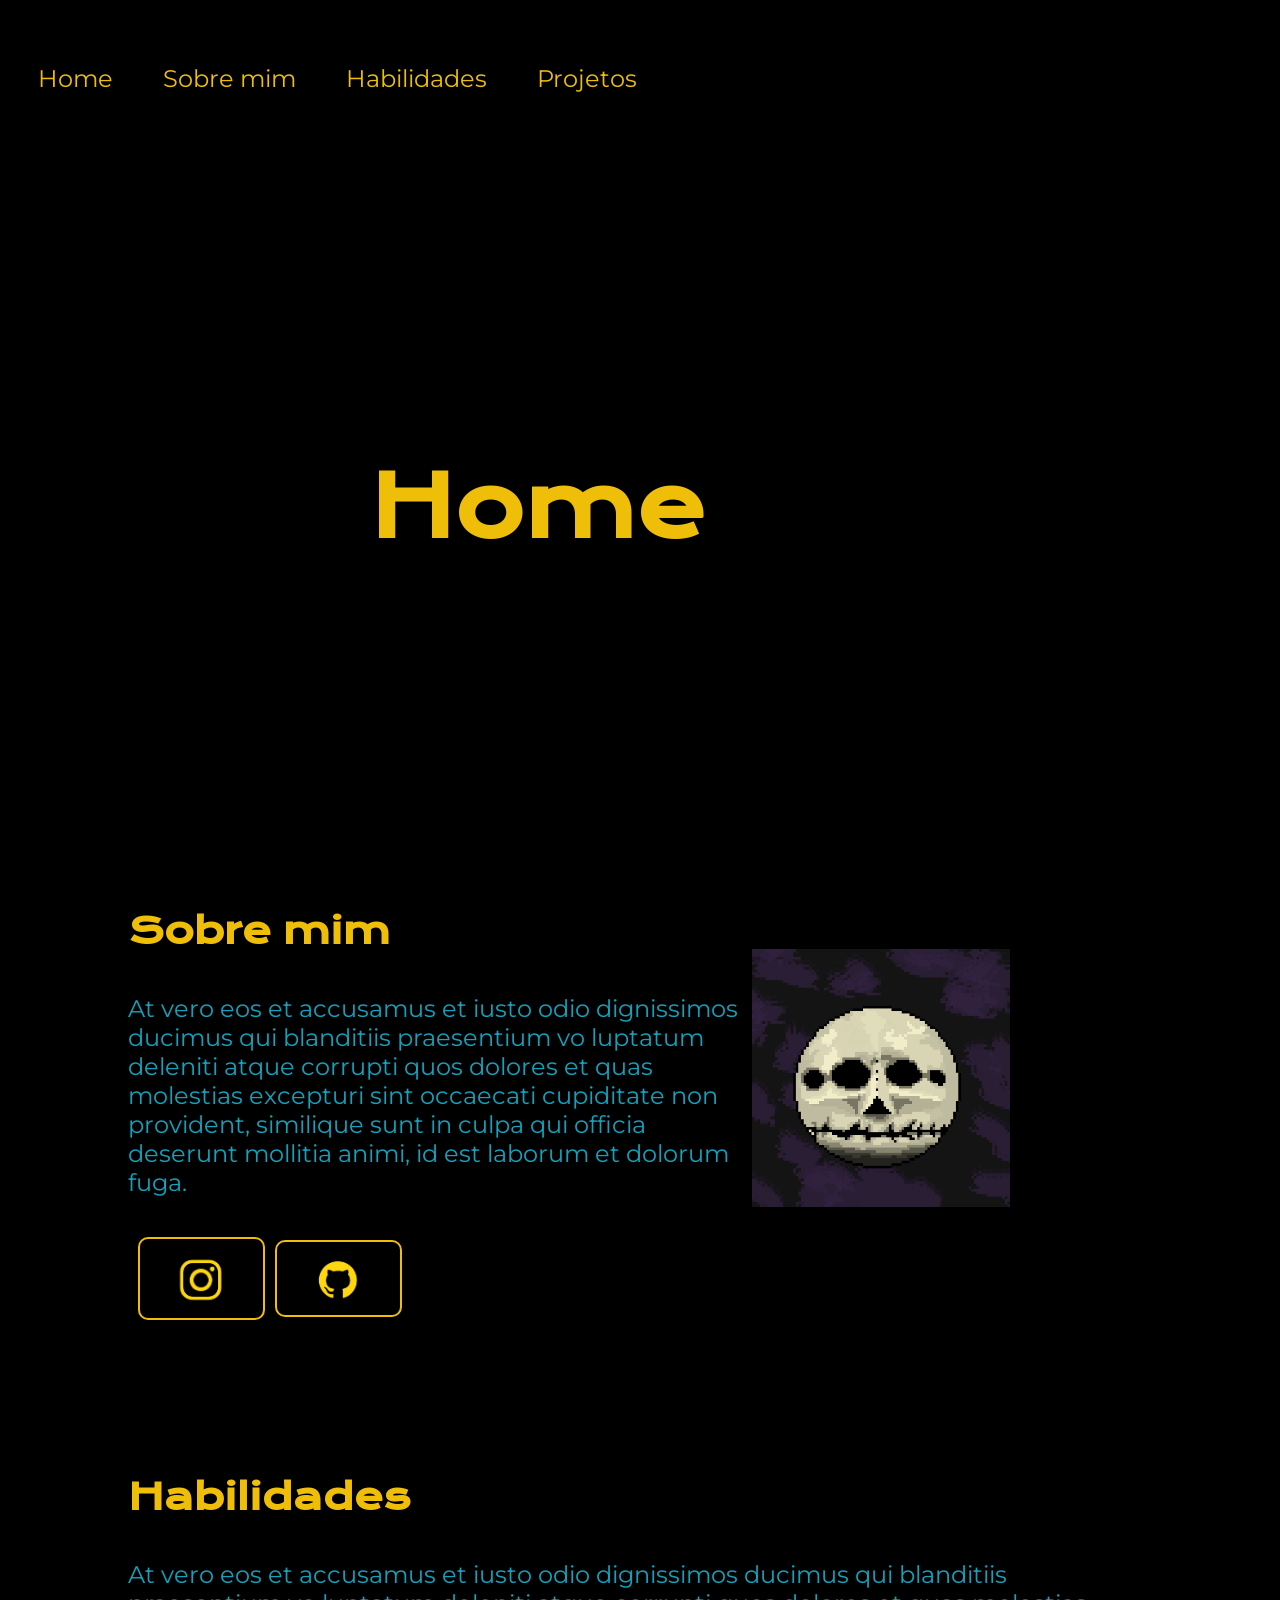
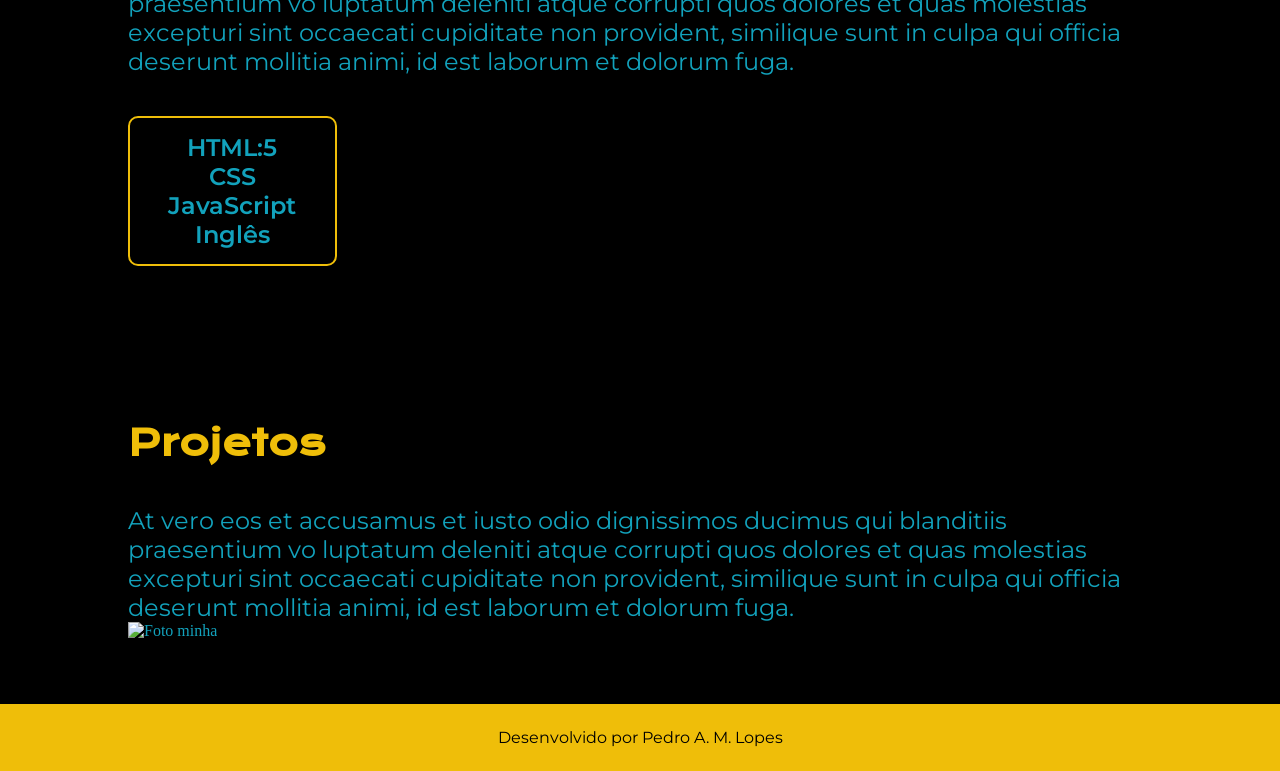
==== Portifolio-HTML-e-CSS/index.html @ 59775d72 "P 1.9" ====
<!DOCTYPE html>
<html lang="pt-br">
<head>
    <meta charset="UTF-8"> 
    <meta http-equiv="X-UA-Compatible" content="IE=edge">
    <meta name="viewport" content="width=device-width, initial-scale=1.0">
    <title>Portifolio</title>
    <link rel="stylesheet" href="./styles/style.css">
</head>
<body>
    <header class="cabecalho">
        <nav class="cabecalho_menu">

            <a class="cabecalho_menu_links" href="#home">Home</a>
            <a class="cabecalho_menu_links" href="#about-me">Sobre mim</a>
            <a class="cabecalho_menu_links" href="#habilidades">Habilidades</a>
            <a class="cabecalho_menu_links" href="#projetos">Projetos</a>
        
        </nav>
    </header>


    <main class="apresentacao">

        <div class="secao1">
            <div class="apresentacao-secao1">
                <section id="home" class="apresentacao_conteudo1">
                    <h1 class="apresentacao_conteudo_titulo-P">Home</h1>
                        
                    <!-- <p class="apresentacao_conteudo_texto">At vero eos</p> -->

                    
                </section>

            </div>
            
        </div>


        <div class="secao2">
             <div class="apresentacao-secao2">
                <section id="about-me" class="apresentacao_conteudo2">
                    <h1 class="apresentacao_conteudo_titulo">Sobre mim</h1>

                    <p class="apresentacao_conteudo_texto">At vero eos et accusamus 
                    et iusto odio dignissimos ducimus qui blanditiis praesentium vo
                    luptatum deleniti atque corrupti quos dolores et quas molestias 
                    excepturi sint occaecati cupiditate non provident, similique 
                    sunt in culpa qui officia deserunt mollitia animi, id est laborum 
                    et dolorum fuga.</p>

                    <div class="apresentacao_links">
                        <h2 class="apresentacao_links_subtitulo"></h2>

                        <a class="apresentacao_links_navegacao" href="https://instagram.com">
                            <img src="./assets/instagram.png">
                        </a>
                        
                        <a class="apresentacao_links_navegacao" href="https://github.com">
                            <img src="./assets/github.png">
                        </a>
                    </div>

                </section>
            </div>
            <div class="imagem1">
                 <img class="apresentacao_imagem2" src="./assets/sIMg.png" alt="Foto minha">
            </div>
        </div>
           

            <section id="habilidades" class="apresentacao_conteudo3">
                <h1 class="apresentacao_conteudo_titulo">Habilidades</h1>

                <p class="apresentacao_conteudo_texto">At vero eos et accusamus 
                et iusto odio dignissimos ducimus qui blanditiis praesentium vo
                luptatum deleniti atque corrupti quos dolores et quas molestias 
                excepturi sint occaecati cupiditate non provident, similique 
                sunt in culpa qui officia deserunt mollitia animi, id est laborum 
                et dolorum fuga.</p>

                <div class="habilidades-container">
                    <div class="habilidade-container-conteudo">
                        <p>HTML:5</p>
                    </div>
                    <div class="habilidade-container-conteudo">
                        <p>CSS</p>
                    </div>
                    <div class="habilidade-container-conteudo">
                        <p>JavaScript</p>
                    </div>
                    <div class="habilidade-container-conteudo">
                        <p>Inglês</p>
                    </div>
                </div>

            </section>


             <section id="projetos" class="apresentacao_conteudo4">
                <h1 class="apresentacao_conteudo_titulo">Projetos</h1>

                <p class="apresentacao_conteudo_texto">At vero eos et accusamus 
                et iusto odio dignissimos ducimus qui blanditiis praesentium vo
                luptatum deleniti atque corrupti quos dolores et quas molestias 
                excepturi sint occaecati cupiditate non provident, similique 
                sunt in culpa qui officia deserunt mollitia animi, id est laborum 
                et dolorum fuga.</p>

            </section>
            <img class="apresentacao_imagem" src="" alt="Foto minha">
            
            
    </main>

    <footer class="rodape">
        <p>Desenvolvido por Pedro A. M. Lopes</p>  
    </footer>
    
</body>
</html>
---- Portifolio-HTML-e-CSS/styles/style.css ----
@import url('https://fonts.googleapis.com/css2?family=Krona+One&family=Montserrat&display=swap');

:root {
    --cor-primaria: #000000;
    --cor-secundaria: #12A2BC;
    --cor-terciaria: #EFBE09;
    --cor-hover: #2c2c2c;

    --cor-destaque: #670000;

    --fonte-primaria:"Krona One", sans-serif;
    --fonte-secundaria: "Montserrat", sans-serif;
}

* {
    margin:  0;
    padding: 0;
}

body{
    box-sizing: border-box;
    background-color: var(--cor-primaria);
    color: var(--cor-secundaria);
}

span {
    color: var(--cor-destaque);
}

section{
    display: flex;
    gap: 20%;
}

.cabecalho {
    padding: 5% 0% 0% 3%;
}

.cabecalho_menu {
    display: flex;
    gap: 50px;
}

.cabecalho_menu_links {
    font-family: var(--fonte-secundaria);
    font-size: 1.5rem;
    font-weight: 600px;
    color: var(--cor-terciaria);
    text-decoration: none;
}

.cabecalho_menu_links:hover {
    text-decoration: dashed;
    color:var(--cor-terciaria)
}

.apresentacao {
    padding: 5% 10%;
    justify-content: space-between;
    gap: 90px;
}


/* Paragrafo 1 */

.apresentacao_conteudo1 {
    width: 80%;
    display: flex;
    align-items: center;
    flex-direction:column;
    gap: 40px;
    margin: 25% 0%;
}

.apresentacao-secao1 {
    display: flex;
    align-items: center;
}

.apresentacao_imagem2 {
    width: 90%;
    display: flex;
    align-items: flex-end;
}

/* Paragrafo 2 */

.secao2 {
    display: grid;
    grid-template-columns: 60% 40%;
    align-items: center;
}

.apresentacao_conteudo2 {
    width: 100%;
    display: flex;
    flex-direction:column;
    gap: 40px;
}

.imagem1 {
    width: 70%;
    margin: 5% 0% 0% 10px;
}

/* Paragrafo 3 */
.apresentacao_conteudo3 {
    width: 100%;
    display: flex;
    flex-direction:column;
    gap: 40px;
}

/* Paragrafo 4 */
.apresentacao_conteudo4 {
    width: 100%;
    display: flex;
    flex-direction:column;
    gap: 40px;
}

/* Titulo */

.apresentacao_conteudo_titulo-P {
    font-size: 5.25rem;
    font-family: var(--fonte-primaria);
    color: var(--cor-terciaria);
    padding: 5% 0% 0% 0%;
}

.apresentacao_conteudo_titulo {
    font-size: 2.25rem;
    font-family: var(--fonte-primaria);
    color: var(--cor-terciaria);
    padding: 15% 0% 0% 0%;
}

.tituloDestaque{
    color: var(--cor-terciaria);
}

/* Texto */
.apresentacao_conteudo_texto {
    font-size: 1.5rem;
    font-family: var(--fonte-secundaria)
}

.apresentacao_links {
    display: flex;
    flex-direction: row;
    align-items: center;
    gap: 10px;
}

.apresentacao_links_subtitulo {
  font-family: var(--fonte-primaria); 
  font-weight: 400px;
  font-size: 1.5rem;
}

.apresentacao_links_navegacao {
    display: flex;
    justify-content: center;
    gap: 16px;
    border: 2px solid var(--cor-terciaria);
    width: 20%;
    text-align: center;
    border-radius: 10px;
    font-size: 1.5rem;
    font-weight: 600;
    padding: 10px 0;
    text-decoration: none;
    color: var(--cor-secundaria);
    font-family: var(--fonte-secundaria);
}

.habilidades-container {
    justify-content:space-between;
    gap: 16px;
    border: 2px solid var(--cor-terciaria);
    width: 20%;
    text-align: center;
    border-radius: 10px;
    font-size: 1.5rem;
    font-weight: 600;
    padding: 15px 0;
    text-decoration: none;
    color: var(--cor-secundaria);
    font-family: var(--fonte-secundaria);
}

.habilidades-container-conteudo {
    gap: 20%;
}

img {
    width: 50%;
}

.apresentacao_links_link:hover {
    background-color: var(--cor-hover);
    border: 3px solid var(--cor-destaque);
    color: var(--cor-destaque);
}

.rodape {
    padding: 24px 1px;
    background-color: var(--cor-terciaria);
    color: var(--cor-primaria);
    text-align: center;
    font-family: var(--fonte-secundaria);
    font-weight: 400;
}

@media (max-width: 1035px) {
    
    .cabecalho {
        padding: 10%;
    }

    .cabecalho_menu {
        justify-content: center;
    }
    
    .apresentacao {
        flex-direction:column;
        padding: 5%;
    }

    .apresentacao_conteudo {
        width: auto;
    }
}
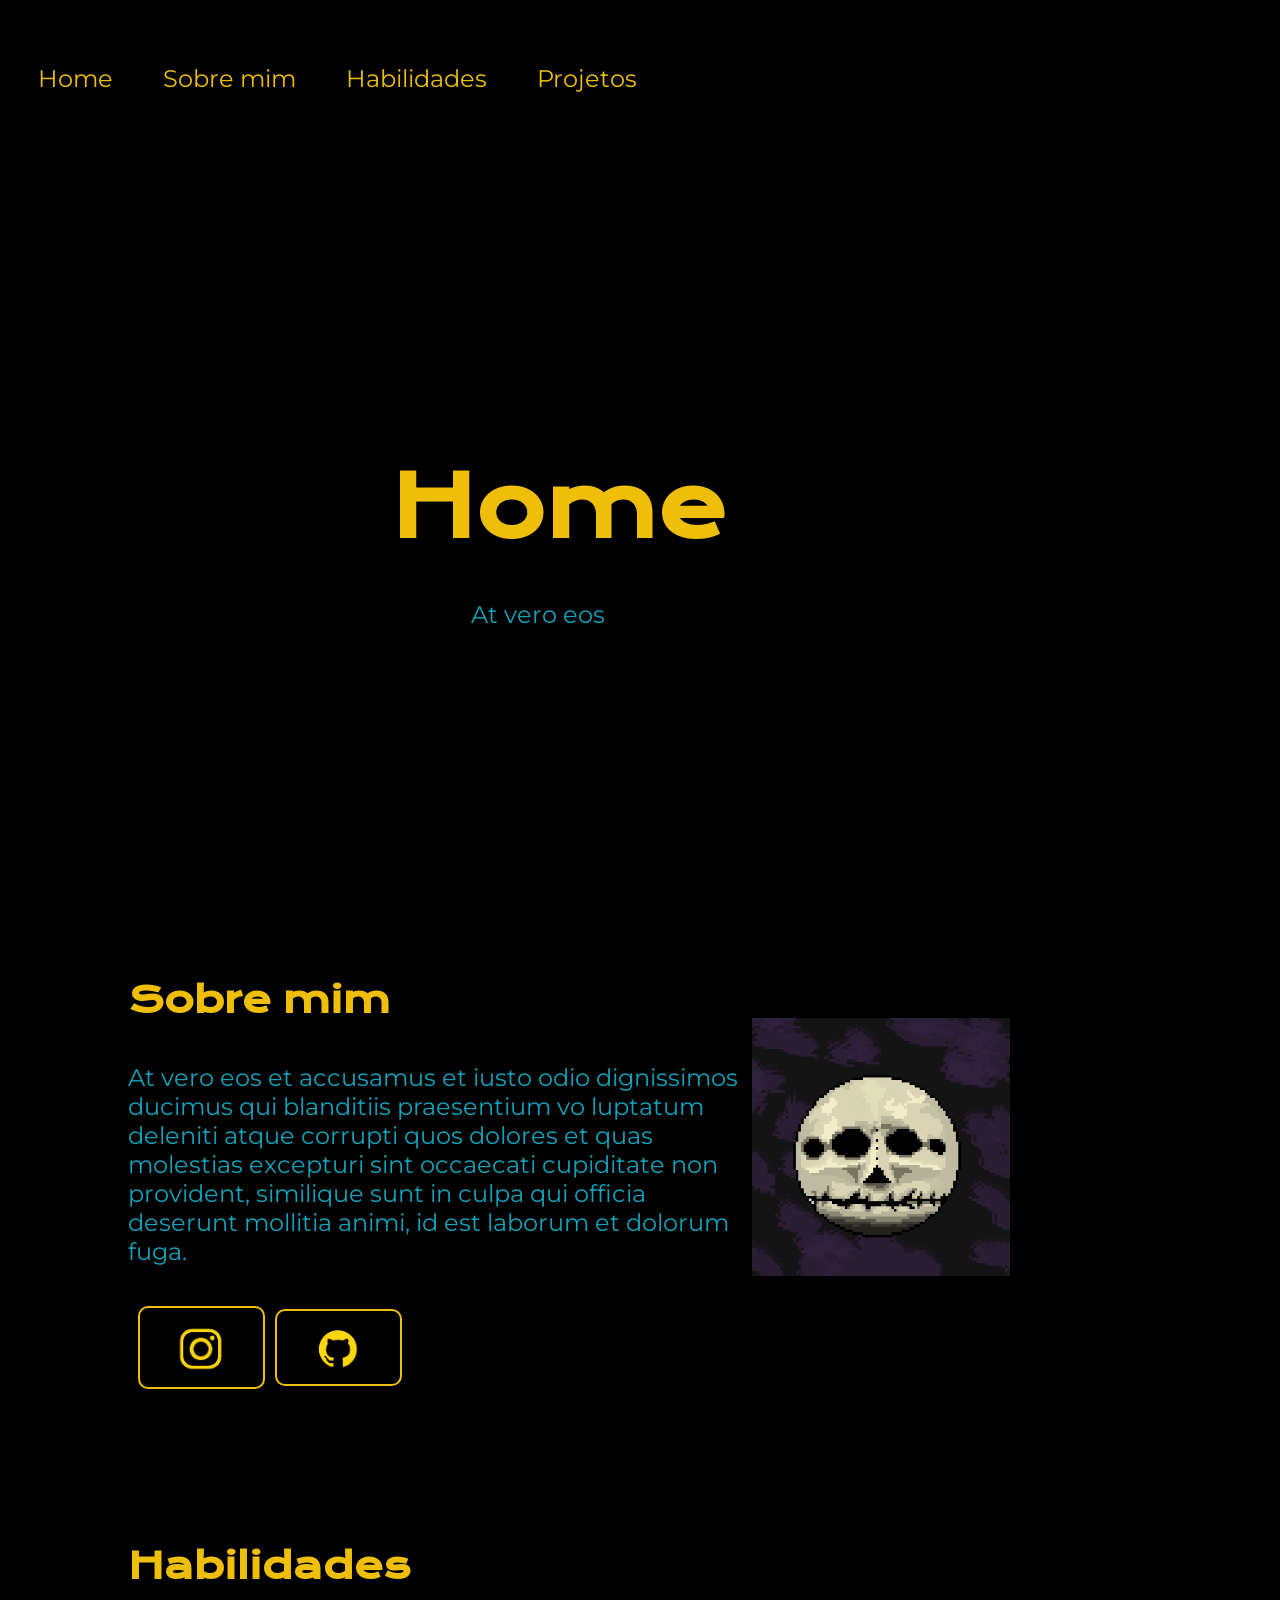
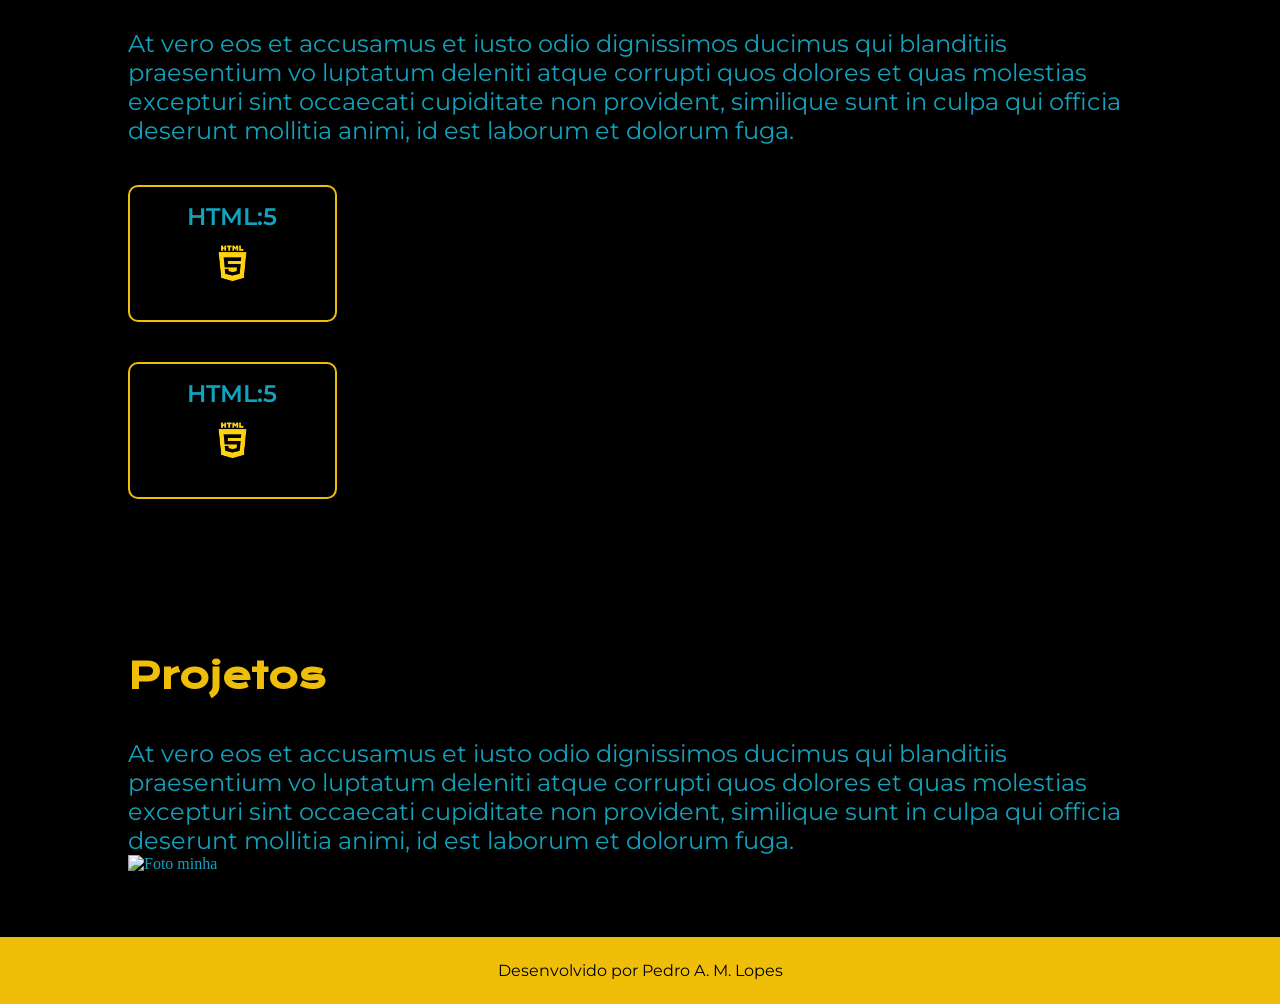
==== commit 0094e75c: "P 2.0" ====
--- a/Portifolio-HTML-e-CSS/index.html
+++ b/Portifolio-HTML-e-CSS/index.html
@@ -27,7 +27,7 @@
                 <section id="home" class="apresentacao_conteudo1">
                     <h1 class="apresentacao_conteudo_titulo-P">Home</h1>
                         
-                    <!-- <p class="apresentacao_conteudo_texto">At vero eos</p> -->
+                    <p class="apresentacao_conteudo_texto">At vero eos</p>
 
                     
                 </section>
@@ -80,18 +80,16 @@
                 et dolorum fuga.</p>
 
                 <div class="habilidades-container">
-                    <div class="habilidade-container-conteudo">
+                    <a class="habilidade-container-conteudo">
                         <p>HTML:5</p>
-                    </div>
-                    <div class="habilidade-container-conteudo">
-                        <p>CSS</p>
-                    </div>
-                    <div class="habilidade-container-conteudo">
-                        <p>JavaScript</p>
-                    </div>
-                    <div class="habilidade-container-conteudo">
-                        <p>Inglês</p>
-                    </div>
+                        <img src="./assets/ChatGPT Image 11_09_2026, 13_17_57.png" alt="">
+                    </a>
+                </div>
+                <div class="habilidades-container">
+                    <a class="habilidade-container-conteudo">
+                        <p>HTML:5</p>
+                        <img src="./assets/ChatGPT Image 11_09_2026, 13_17_57.png" alt="">
+                    </a>
                 </div>
 
             </section>
--- a/Portifolio-HTML-e-CSS/styles/style.css
+++ b/Portifolio-HTML-e-CSS/styles/style.css
@@ -126,7 +126,7 @@
     font-size: 5.25rem;
     font-family: var(--fonte-primaria);
     color: var(--cor-terciaria);
-    padding: 5% 0% 0% 0%;
+    padding: 5% 0% 0% 5%;
 }
 
 .apresentacao_conteudo_titulo {
@@ -192,6 +192,8 @@
 
 .habilidades-container-conteudo {
     gap: 20%;
+    display: flex;
+    flex-direction: row;
 }
 
 img {
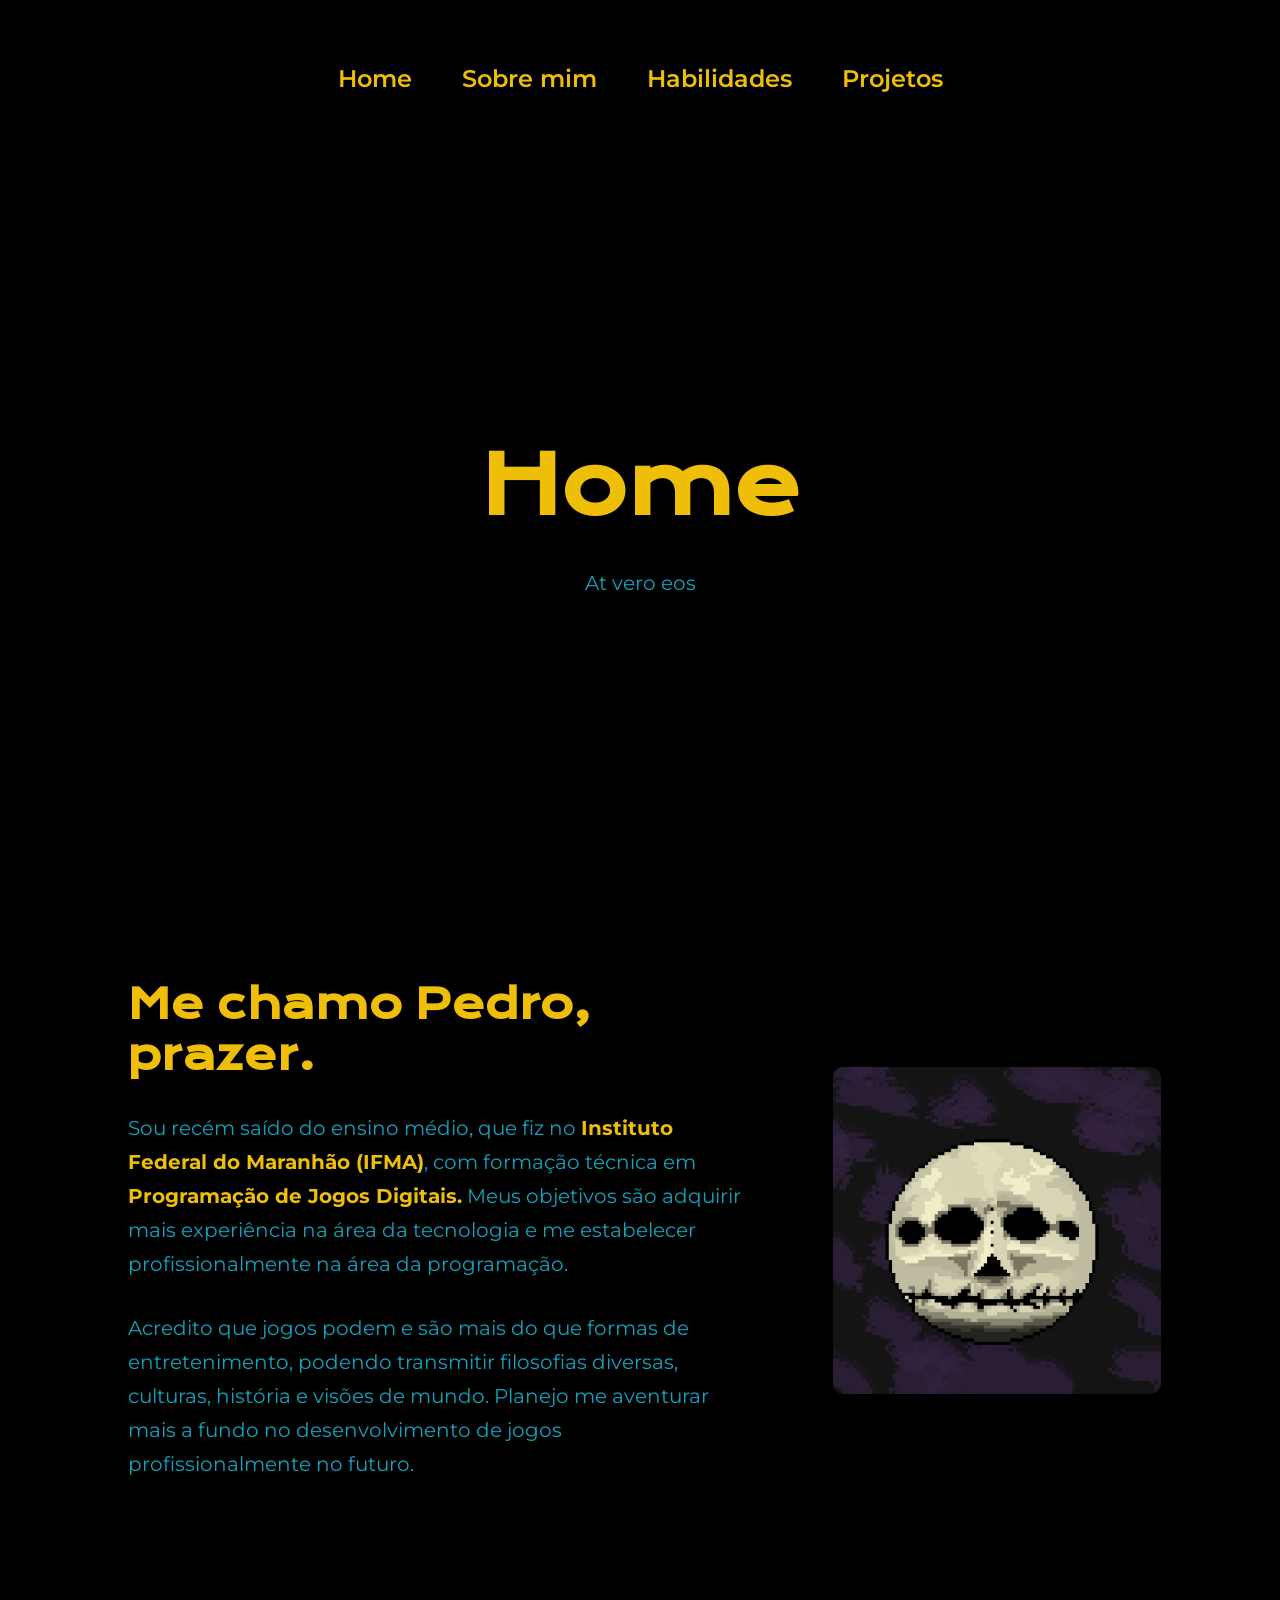
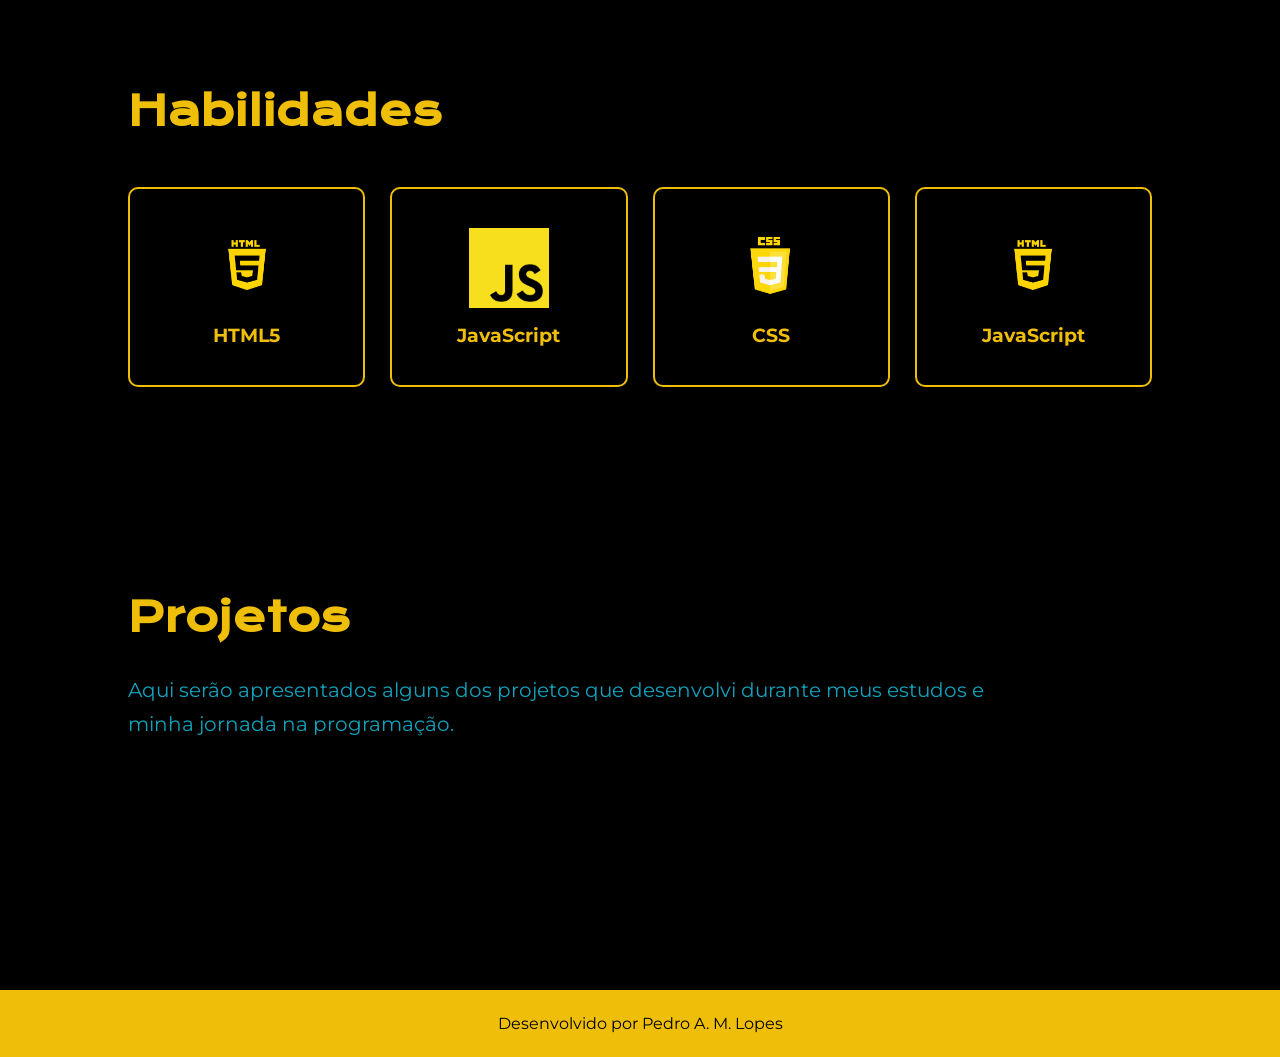
==== commit e6041dec: "P 2.1" ====
--- a/Portifolio-HTML-e-CSS/index.html
+++ b/Portifolio-HTML-e-CSS/index.html
@@ -1,119 +1,153 @@
+
 <!DOCTYPE html>
-<html lang="pt-br">
+<html lang="pt-BR">
 <head>
-    <meta charset="UTF-8"> 
-    <meta http-equiv="X-UA-Compatible" content="IE=edge">
+    <meta charset="UTF-8">
     <meta name="viewport" content="width=device-width, initial-scale=1.0">
-    <title>Portifolio</title>
+    <title>Portfólio</title>
     <link rel="stylesheet" href="./styles/style.css">
 </head>
+
 <body>
+
     <header class="cabecalho">
-        <nav class="cabecalho_menu">
+        <nav class="navegacao">
 
-            <a class="cabecalho_menu_links" href="#home">Home</a>
-            <a class="cabecalho_menu_links" href="#about-me">Sobre mim</a>
-            <a class="cabecalho_menu_links" href="#habilidades">Habilidades</a>
-            <a class="cabecalho_menu_links" href="#projetos">Projetos</a>
-        
+            <a class="navegacao__link" href="#home">
+                Home
+            </a>
+
+            <a class="navegacao__link" href="#sobre">
+                Sobre mim
+            </a>
+
+            <a class="navegacao__link" href="#habilidades">
+                Habilidades
+            </a>
+
+            <a class="navegacao__link" href="#projetos">
+                Projetos
+            </a>
+
         </nav>
     </header>
 
 
-    <main class="apresentacao">
+    <main>
 
-        <div class="secao1">
-            <div class="apresentacao-secao1">
-                <section id="home" class="apresentacao_conteudo1">
-                    <h1 class="apresentacao_conteudo_titulo-P">Home</h1>
-                        
-                    <p class="apresentacao_conteudo_texto">At vero eos</p>
+        <section id="home" class="secao secao--home">
+            <div class="secao__conteudo">
 
-                    
-                </section>
+                <h1 class="titulo titulo--principal">
+                    Home
+                </h1>
+
+                <p class="texto">
+                    At vero eos
+                </p>
 
             </div>
-            
-        </div>
+        </section>
+
+        <section id="sobre" class="secao secao--sobre">
+
+            <div class="secao__conteudo">
+
+                <h2 class="titulo">Me chamo Pedro, prazer.</h2>
+
+                <p class="texto">
+                    Sou recém saído do ensino médio, que fiz no
+                    <strong>Instituto Federal do Maranhão (IFMA)</strong>, 
+                    com formação técnica em
+                    <strong>Programação de Jogos Digitais.</strong>
+                    Meus objetivos são adquirir mais experiência
+                    na área da tecnologia e me estabelecer
+                    profissionalmente na área da programação.
+                </p>
+
+                <p class="texto">
+                    Acredito que jogos podem e são mais do que
+                    formas de entretenimento, podendo transmitir
+                    filosofias diversas, culturas, história e
+                    visões de mundo.
+                    Planejo me aventurar mais a fundo no
+                    desenvolvimento de jogos profissionalmente
+                    no futuro.
+                </p>
+
+            </div>
 
 
-        <div class="secao2">
-             <div class="apresentacao-secao2">
-                <section id="about-me" class="apresentacao_conteudo2">
-                    <h1 class="apresentacao_conteudo_titulo">Sobre mim</h1>
+            <div class="secao__imagem">
+                <img src="./assets/sIMg.png" alt="Foto de Pedro">
+            </div>
 
-                    <p class="apresentacao_conteudo_texto">At vero eos et accusamus 
-                    et iusto odio dignissimos ducimus qui blanditiis praesentium vo
-                    luptatum deleniti atque corrupti quos dolores et quas molestias 
-                    excepturi sint occaecati cupiditate non provident, similique 
-                    sunt in culpa qui officia deserunt mollitia animi, id est laborum 
-                    et dolorum fuga.</p>
-
-                    <div class="apresentacao_links">
-                        <h2 class="apresentacao_links_subtitulo"></h2>
-
-                        <a class="apresentacao_links_navegacao" href="https://instagram.com">
-                            <img src="./assets/instagram.png">
-                        </a>
-                        
-                        <a class="apresentacao_links_navegacao" href="https://github.com">
-                            <img src="./assets/github.png">
-                        </a>
-                    </div>
-
-                </section>
-            </div>
-            <div class="imagem1">
-                 <img class="apresentacao_imagem2" src="./assets/sIMg.png" alt="Foto minha">
-            </div>
-        </div>
-           
-
-            <section id="habilidades" class="apresentacao_conteudo3">
-                <h1 class="apresentacao_conteudo_titulo">Habilidades</h1>
-
-                <p class="apresentacao_conteudo_texto">At vero eos et accusamus 
-                et iusto odio dignissimos ducimus qui blanditiis praesentium vo
-                luptatum deleniti atque corrupti quos dolores et quas molestias 
-                excepturi sint occaecati cupiditate non provident, similique 
-                sunt in culpa qui officia deserunt mollitia animi, id est laborum 
-                et dolorum fuga.</p>
-
-                <div class="habilidades-container">
-                    <a class="habilidade-container-conteudo">
-                        <p>HTML:5</p>
-                        <img src="./assets/ChatGPT Image 11_09_2026, 13_17_57.png" alt="">
-                    </a>
-                </div>
-                <div class="habilidades-container">
-                    <a class="habilidade-container-conteudo">
-                        <p>HTML:5</p>
-                        <img src="./assets/ChatGPT Image 11_09_2026, 13_17_57.png" alt="">
-                    </a>
-                </div>
-
-            </section>
+        </section>
 
 
-             <section id="projetos" class="apresentacao_conteudo4">
-                <h1 class="apresentacao_conteudo_titulo">Projetos</h1>
+        <section id="habilidades" class="secao">
+            <div class="secao__conteudo">
 
-                <p class="apresentacao_conteudo_texto">At vero eos et accusamus 
-                et iusto odio dignissimos ducimus qui blanditiis praesentium vo
-                luptatum deleniti atque corrupti quos dolores et quas molestias 
-                excepturi sint occaecati cupiditate non provident, similique 
-                sunt in culpa qui officia deserunt mollitia animi, id est laborum 
-                et dolorum fuga.</p>
+                <h2 class="titulo">Habilidades</h2>
 
-            </section>
-            <img class="apresentacao_imagem" src="" alt="Foto minha">
-            
-            
+            </div>
+
+
+            <div class="habilidades">
+
+                <article class="habilidade">
+
+                    <img src="./assets/html5-simbolo.png" alt="Logo do HTML5" >
+                    <h3>HTML5</h3>
+
+                </article>
+                <article class="habilidade">
+
+                    <img src="./assets/JavaScript_logo.webp" alt="Logo do HTML5" >
+                    <h3>JavaScript</h3>
+
+                </article>
+
+
+                <article class="habilidade">
+
+                    <img src="./assets/Css-logo.png" alt="Logo do JavaScript">
+                    <h3>CSS</h3>
+
+                </article>
+
+                <article class="habilidade">
+
+                    <img src="./assets/html5-simbolo.png" alt="Logo do JavaScript">
+                    <h3> JavaScript</h3>
+
+                </article>
+
+            </div>
+
+        </section>
+
+
+        <section id="projetos" class="secao secao--projetos">
+            <div class="secao__conteudo">
+
+                <h2 class="titulo"> Projetos</h2>
+
+                <p class="texto">
+                    Aqui serão apresentados alguns dos projetos
+                    que desenvolvi durante meus estudos e minha
+                    jornada na programação.
+                </p>
+
+            </div>
+        </section>
+
     </main>
+  
+    <footer class="rodape">
+        <p>Desenvolvido por Pedro A. M. Lopes</p>
+    </footer>
 
-    <footer class="rodape">
-        <p>Desenvolvido por Pedro A. M. Lopes</p>  
-    </footer>
-    
 </body>
-</html>+</html>
+
--- a/Portifolio-HTML-e-CSS/styles/style.css
+++ b/Portifolio-HTML-e-CSS/styles/style.css
@@ -1,236 +1,257 @@
-
 @import url('https://fonts.googleapis.com/css2?family=Krona+One&family=Montserrat&display=swap');
 
 :root {
+
+    /* Cores */
+
     --cor-primaria: #000000;
     --cor-secundaria: #12A2BC;
     --cor-terciaria: #EFBE09;
     --cor-hover: #2c2c2c;
-
     --cor-destaque: #670000;
 
-    --fonte-primaria:"Krona One", sans-serif;
-    --fonte-secundaria: "Montserrat", sans-serif;
-}
+    /* Fontes */
+
+    --fonte-titulo: "Krona One", sans-serif;
+    --fonte-texto: "Montserrat", sans-serif;
+}
+
+
 
 * {
-    margin:  0;
+    margin: 0;
     padding: 0;
-}
-
-body{
     box-sizing: border-box;
+}
+
+html {
+    scroll-behavior: smooth;
+}
+
+body {
     background-color: var(--cor-primaria);
     color: var(--cor-secundaria);
-}
-
-span {
-    color: var(--cor-destaque);
-}
-
-section{
-    display: flex;
-    gap: 20%;
-}
+    font-family: var(--fonte-texto);
+}
+
+strong {
+    color: var(--cor-terciaria);
+}
+
 
 .cabecalho {
-    padding: 5% 0% 0% 3%;
-}
-
-.cabecalho_menu {
-    display: flex;
+    padding: 5% 10%;
+}
+
+.navegacao {
+    display: flex;
+    justify-content: center;
     gap: 50px;
 }
 
-.cabecalho_menu_links {
-    font-family: var(--fonte-secundaria);
+.navegacao__link {
+    color: var(--cor-terciaria);
+    font-family: var(--fonte-texto);
     font-size: 1.5rem;
-    font-weight: 600px;
-    color: var(--cor-terciaria);
+    font-weight: 600;
     text-decoration: none;
-}
-
-.cabecalho_menu_links:hover {
-    text-decoration: dashed;
-    color:var(--cor-terciaria)
-}
-
-.apresentacao {
-    padding: 5% 10%;
-    justify-content: space-between;
-    gap: 90px;
-}
-
-
-/* Paragrafo 1 */
-
-.apresentacao_conteudo1 {
-    width: 80%;
-    display: flex;
-    align-items: center;
-    flex-direction:column;
-    gap: 40px;
-    margin: 25% 0%;
-}
-
-.apresentacao-secao1 {
-    display: flex;
-    align-items: center;
-}
-
-.apresentacao_imagem2 {
-    width: 90%;
-    display: flex;
-    align-items: flex-end;
-}
-
-/* Paragrafo 2 */
-
-.secao2 {
+    transition: 0.3s;
+}
+
+.navegacao__link:hover {
+    color: var(--cor-secundaria);
+    text-decoration: underline;
+    text-decoration-style: dashed;
+}
+
+
+.secao {
+    width: 100%;
+    max-width: 1400px;
+    margin: 0 auto;
+    padding: 8% 10%;
+}
+
+
+.secao__conteudo {
+    display: flex;
+    flex-direction: column;
+    gap: 30px;
+}
+
+
+.titulo {
+    color: var(--cor-terciaria);
+    font-family: var(--fonte-titulo);
+    font-size: 2.5rem;
+}
+
+.titulo--principal {
+    font-size: 5rem;
+}
+
+
+.texto {
+    max-width: 900px;
+    color: var(--cor-secundaria);
+    font-family: var(--fonte-texto);
+    font-size: 1.25rem;
+    line-height: 1.7;
+}
+
+
+.secao--home {
+    min-height: 80vh;
+    display: flex;
+    align-items: center;
+    justify-content: center;
+    text-align: center;
+}
+
+
+.secao--sobre {
     display: grid;
     grid-template-columns: 60% 40%;
     align-items: center;
-}
-
-.apresentacao_conteudo2 {
-    width: 100%;
-    display: flex;
-    flex-direction:column;
-    gap: 40px;
-}
-
-.imagem1 {
-    width: 70%;
-    margin: 5% 0% 0% 10px;
-}
-
-/* Paragrafo 3 */
-.apresentacao_conteudo3 {
-    width: 100%;
-    display: flex;
-    flex-direction:column;
-    gap: 40px;
-}
-
-/* Paragrafo 4 */
-.apresentacao_conteudo4 {
-    width: 100%;
-    display: flex;
-    flex-direction:column;
-    gap: 40px;
-}
-
-/* Titulo */
-
-.apresentacao_conteudo_titulo-P {
-    font-size: 5.25rem;
-    font-family: var(--fonte-primaria);
-    color: var(--cor-terciaria);
-    padding: 5% 0% 0% 5%;
-}
-
-.apresentacao_conteudo_titulo {
-    font-size: 2.25rem;
-    font-family: var(--fonte-primaria);
-    color: var(--cor-terciaria);
-    padding: 15% 0% 0% 0%;
-}
-
-.tituloDestaque{
-    color: var(--cor-terciaria);
-}
-
-/* Texto */
-.apresentacao_conteudo_texto {
-    font-size: 1.5rem;
-    font-family: var(--fonte-secundaria)
-}
-
-.apresentacao_links {
-    display: flex;
-    flex-direction: row;
-    align-items: center;
-    gap: 10px;
-}
-
-.apresentacao_links_subtitulo {
-  font-family: var(--fonte-primaria); 
-  font-weight: 400px;
-  font-size: 1.5rem;
-}
-
-.apresentacao_links_navegacao {
-    display: flex;
-    justify-content: center;
-    gap: 16px;
+    gap: 50px;
+}
+
+.secao__imagem {
+    display: flex;
+    justify-content: center;
+    align-items: center;
+}
+
+.secao__imagem img {
+    width: 80%;
+    max-width: 450px;
+
+    border-radius: 10px;
+}
+
+
+#habilidades {
+    display: flex;
+    flex-direction: column;
+    gap: 50px;
+}
+
+.habilidades {
+    display: grid;
+    grid-template-columns: repeat(4, 1fr);
+    gap: 25px;
+}
+
+
+.habilidade {
+    display: flex;
+    flex-direction: column;
+    align-items: center;
+    justify-content: center;
+    gap: 15px;
+    min-height: 200px;
+    padding: 25px;
     border: 2px solid var(--cor-terciaria);
-    width: 20%;
+    border-radius: 10px;
     text-align: center;
-    border-radius: 10px;
-    font-size: 1.5rem;
-    font-weight: 600;
-    padding: 10px 0;
-    text-decoration: none;
-    color: var(--cor-secundaria);
-    font-family: var(--fonte-secundaria);
-}
-
-.habilidades-container {
-    justify-content:space-between;
-    gap: 16px;
-    border: 2px solid var(--cor-terciaria);
-    width: 20%;
-    text-align: center;
-    border-radius: 10px;
-    font-size: 1.5rem;
-    font-weight: 600;
-    padding: 15px 0;
-    text-decoration: none;
-    color: var(--cor-secundaria);
-    font-family: var(--fonte-secundaria);
-}
-
-.habilidades-container-conteudo {
-    gap: 20%;
-    display: flex;
-    flex-direction: row;
-}
-
-img {
-    width: 50%;
-}
-
-.apresentacao_links_link:hover {
+    transition: 0.3s;
+}
+
+.habilidade img {
+    width: 100px;
+    height: 80px;
+
+    object-fit: contain;
+}
+
+.habilidade h3 {
+    color: var(--cor-terciaria);
+    font-family: var(--fonte-texto);
+    font-size: 1.2rem;
+}
+
+.habilidade:hover {
     background-color: var(--cor-hover);
-    border: 3px solid var(--cor-destaque);
-    color: var(--cor-destaque);
-}
+    transform: translateY(-5px);
+    border-color: var(--cor-secundaria);
+}
+
+
+.secao--projetos {
+    min-height: 500px;
+}
+
 
 .rodape {
-    padding: 24px 1px;
+    padding: 24px;
     background-color: var(--cor-terciaria);
     color: var(--cor-primaria);
+    font-family: var(--fonte-texto);
+    font-weight: 400;
     text-align: center;
-    font-family: var(--fonte-secundaria);
-    font-weight: 400;
-}
+}
+
 
 @media (max-width: 1035px) {
-    
+
     .cabecalho {
-        padding: 10%;
-    }
-
-    .cabecalho_menu {
-        justify-content: center;
-    }
-    
-    .apresentacao {
-        flex-direction:column;
-        padding: 5%;
-    }
-
-    .apresentacao_conteudo {
-        width: auto;
-    }
+        padding: 8% 5%;
+    }
+
+    .navegacao {
+        gap: 25px;
+    }
+
+    .navegacao__link {
+        font-size: 1.2rem;
+    }
+
+    .secao {
+        padding: 10% 7%;
+    }
+
+    .secao--sobre {
+        grid-template-columns: 1fr;
+    }
+
+    .secao__imagem {
+        order: -1;
+    }
+
+    .habilidades {
+        grid-template-columns: repeat(2, 1fr);
+    }
+
+}
+
+@media (max-width: 600px) {
+
+    .navegacao {
+        flex-direction: column;
+
+        align-items: center;
+
+        gap: 15px;
+    }
+
+    .titulo {
+        font-size: 1.8rem;
+    }
+
+    .titulo--principal {
+        font-size: 3rem;
+    }
+
+    .texto {
+        font-size: 1rem;
+    }
+
+    .habilidades {
+        grid-template-columns: 1fr;
+    }
+
+    .secao__imagem img {
+        width: 100%;
+    }
+
 }
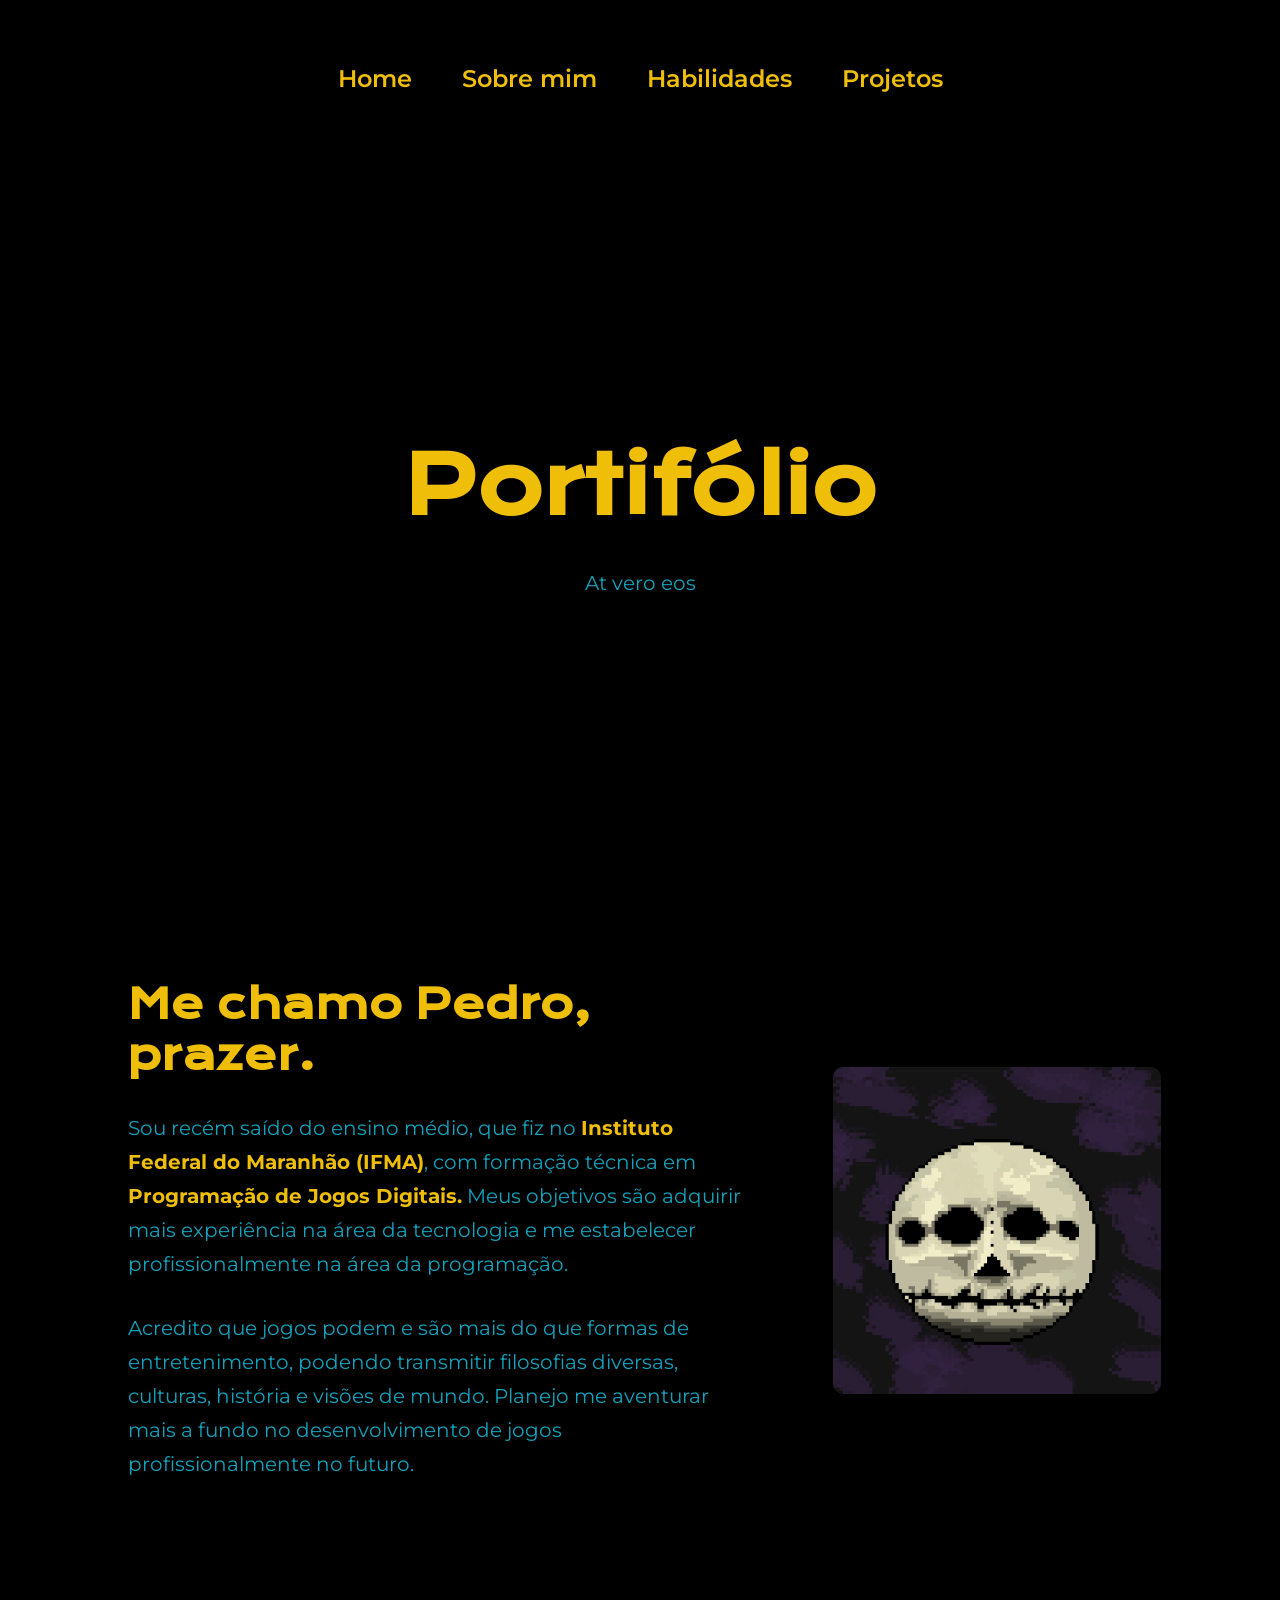
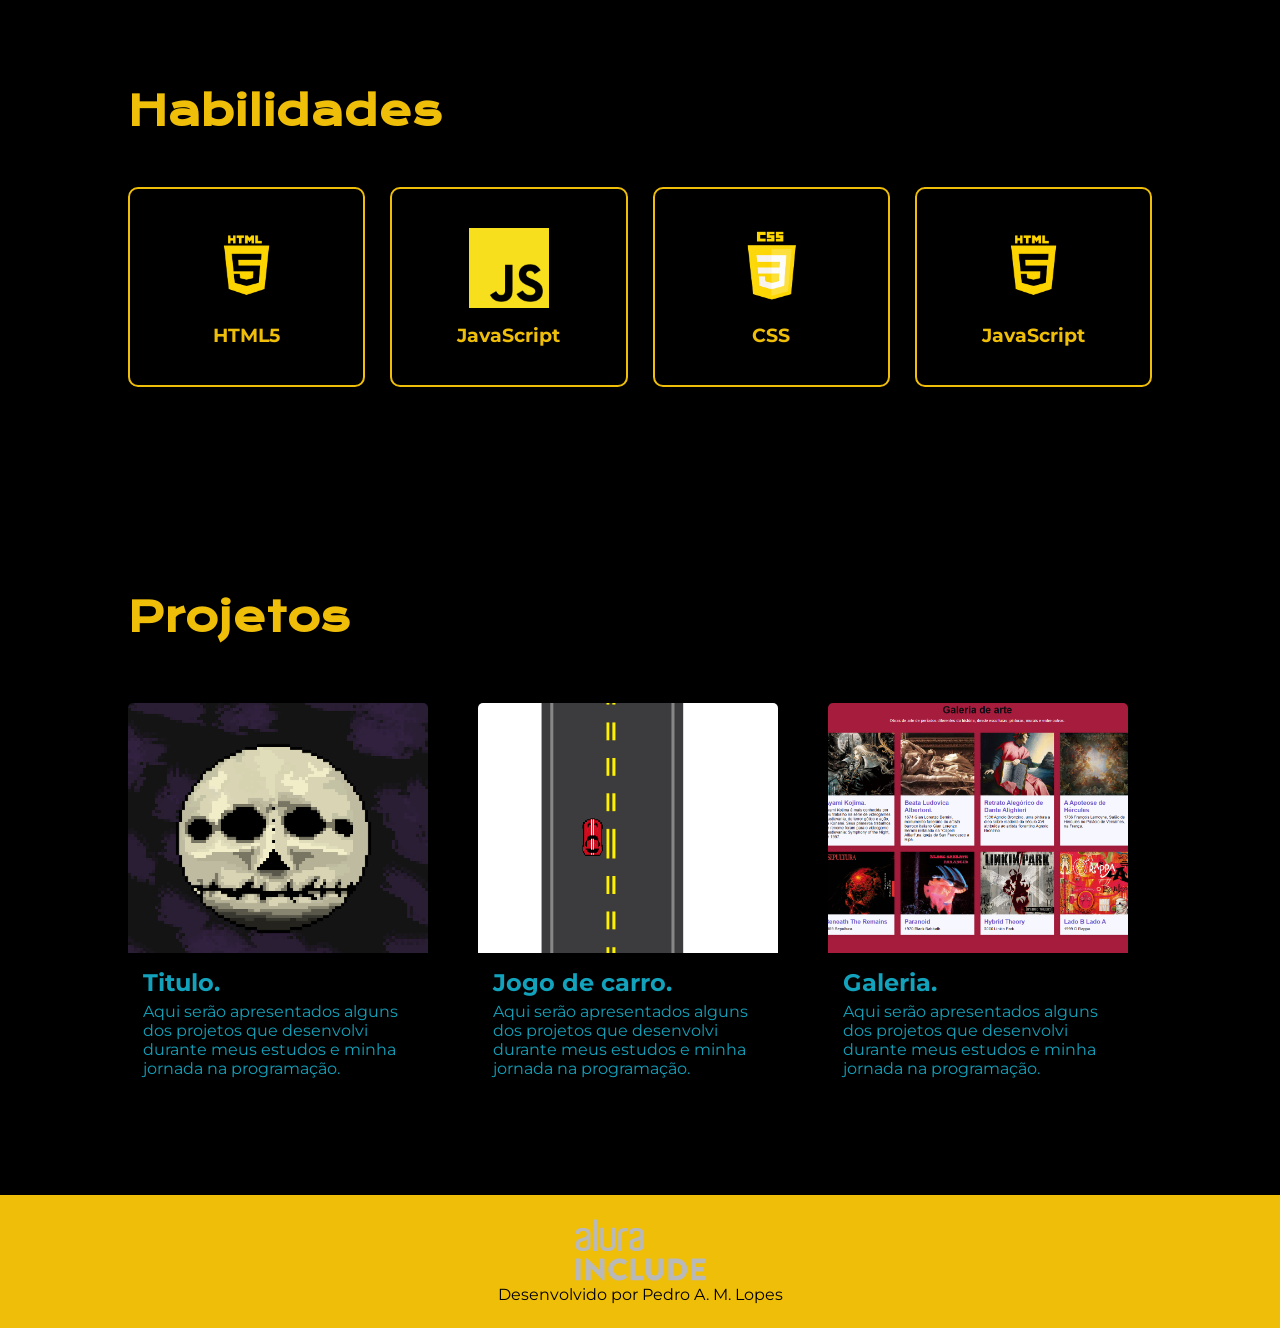
==== commit c3a41ba0: "P 2.2" ====
--- a/Portifolio-HTML-e-CSS/index.html
+++ b/Portifolio-HTML-e-CSS/index.html
@@ -13,21 +13,10 @@
     <header class="cabecalho">
         <nav class="navegacao">
 
-            <a class="navegacao__link" href="#home">
-                Home
-            </a>
-
-            <a class="navegacao__link" href="#sobre">
-                Sobre mim
-            </a>
-
-            <a class="navegacao__link" href="#habilidades">
-                Habilidades
-            </a>
-
-            <a class="navegacao__link" href="#projetos">
-                Projetos
-            </a>
+            <a class="navegacao__link" href="#home">Home</a>
+            <a class="navegacao__link" href="#sobre">Sobre mim</a>
+            <a class="navegacao__link" href="#habilidades">Habilidades</a>
+            <a class="navegacao__link" href="#projetos">Projetos</a>
 
         </nav>
     </header>
@@ -38,19 +27,13 @@
         <section id="home" class="secao secao--home">
             <div class="secao__conteudo">
 
-                <h1 class="titulo titulo--principal">
-                    Home
-                </h1>
-
-                <p class="texto">
-                    At vero eos
-                </p>
+                <h1 class="titulo titulo--principal">Portifólio</h1>
+                <p class="texto">At vero eos</p>
 
             </div>
         </section>
 
         <section id="sobre" class="secao secao--sobre">
-
             <div class="secao__conteudo">
 
                 <h2 class="titulo">Me chamo Pedro, prazer.</h2>
@@ -94,7 +77,6 @@
 
 
             <div class="habilidades">
-
                 <article class="habilidade">
 
                     <img src="./assets/html5-simbolo.png" alt="Logo do HTML5" >
@@ -124,7 +106,6 @@
                 </article>
 
             </div>
-
         </section>
 
 
@@ -132,22 +113,55 @@
             <div class="secao__conteudo">
 
                 <h2 class="titulo"> Projetos</h2>
-
                 <p class="texto">
-                    Aqui serão apresentados alguns dos projetos
-                    que desenvolvi durante meus estudos e minha
-                    jornada na programação.
+                   
                 </p>
 
+                <section class="galeria" id="galeria">
+
+                    <article class="foto">
+                        <img src="./assets/sIMg.png" alt="Descrição da foto 1">
+                        <div class="informacoes">
+                            <h2>Titulo.</h2>
+                            <p> Aqui serão apresentados alguns dos 
+                            projetos que desenvolvi durante meus 
+                            estudos e minha jornada na programação.
+                            </p>
+                        </div>
+                    </article>
+
+                    <article class="foto">
+                        <img src="./assets/Jogo-imagem.png" alt="Descrição da foto 1">
+                        <div class="informacoes">
+                            <h2>Jogo de carro.</h2>
+                            <p> Aqui serão apresentados alguns dos 
+                            projetos que desenvolvi durante meus 
+                            estudos e minha jornada na programação.
+                            </p>
+                        </div>
+                    </article>
+
+                    <article class="foto">
+                        <img src="./assets/Galeria-imagem.png" alt="Descrição da foto 3">
+                        <div class="informacoes">
+                            <h2>Galeria.</h2>
+                            <p> Aqui serão apresentados alguns dos 
+                            projetos que desenvolvi durante meus 
+                            estudos e minha jornada na programação.
+                            </p>
+                        </div>
+                    </article>
+
+                </section>
             </div>
         </section>
 
     </main>
   
     <footer class="rodape">
+        <img src="./assets/Logo_Alura_Include_(1).svg" alt="">
         <p>Desenvolvido por Pedro A. M. Lopes</p>
     </footer>
 
 </body>
-</html>
-
+</html>
--- a/Portifolio-HTML-e-CSS/styles/style.css
+++ b/Portifolio-HTML-e-CSS/styles/style.css
@@ -1,17 +1,12 @@
 @import url('https://fonts.googleapis.com/css2?family=Krona+One&family=Montserrat&display=swap');
 
 :root {
-
-    /* Cores */
-
     --cor-primaria: #000000;
     --cor-secundaria: #12A2BC;
     --cor-terciaria: #EFBE09;
     --cor-hover: #2c2c2c;
-    --cor-destaque: #670000;
 
     /* Fontes */
-
     --fonte-titulo: "Krona One", sans-serif;
     --fonte-texto: "Montserrat", sans-serif;
 }
@@ -60,10 +55,9 @@
 
 .navegacao__link:hover {
     color: var(--cor-secundaria);
-    text-decoration: underline;
+    text-decoration: none;
     text-decoration-style: dashed;
 }
-
 
 .secao {
     width: 100%;
@@ -72,14 +66,12 @@
     padding: 8% 10%;
 }
 
-
 .secao__conteudo {
     display: flex;
     flex-direction: column;
     gap: 30px;
 }
 
-
 .titulo {
     color: var(--cor-terciaria);
     font-family: var(--fonte-titulo);
@@ -89,7 +81,6 @@
 .titulo--principal {
     font-size: 5rem;
 }
-
 
 .texto {
     max-width: 900px;
@@ -99,7 +90,6 @@
     line-height: 1.7;
 }
 
-
 .secao--home {
     min-height: 80vh;
     display: flex;
@@ -107,7 +97,6 @@
     justify-content: center;
     text-align: center;
 }
-
 
 .secao--sobre {
     display: grid;
@@ -128,7 +117,6 @@
 
     border-radius: 10px;
 }
-
 
 #habilidades {
     display: flex;
@@ -141,7 +129,6 @@
     grid-template-columns: repeat(4, 1fr);
     gap: 25px;
 }
-
 
 .habilidade {
     display: flex;
@@ -181,7 +168,6 @@
     min-height: 500px;
 }
 
-
 .rodape {
     padding: 24px;
     background-color: var(--cor-terciaria);
@@ -191,7 +177,6 @@
     text-align: center;
 }
 
-
 @media (max-width: 1035px) {
 
     .cabecalho {
@@ -228,9 +213,7 @@
 
     .navegacao {
         flex-direction: column;
-
         align-items: center;
-
         gap: 15px;
     }
 
@@ -254,4 +237,45 @@
         width: 100%;
     }
 
+}
+
+.galeria {
+    max-width: 1000px;
+    display: flex;
+    gap: 50px;
+    align-items: flex-start;
+}
+
+/* Cards */
+.foto {
+    background-color: var(--cor-3);
+    border-radius: 5px;
+    overflow: hidden;
+    box-shadow: 0 5px 15px rgba(0, 0, 0, 0.1);
+    cursor: pointer;
+    transition: transform 0.3s ease, box-shadow 0.3s ease;
+}
+
+.foto:hover {
+    transform: translateY(-8px);
+    box-shadow: 0 12px 25px rgba(127, 187, 237, 0.15);
+}
+
+/* Imagem dos cards */
+.foto img {
+    width: 100%;
+    height: 250px;
+    object-fit: cover;
+    display: block;
+}
+.informacoes {
+    padding: 15px;
+}
+
+.informacoes h2 {
+    margin-bottom: 5px;
+}
+
+.informacoes p {
+    color: var(--cor-2);
 }
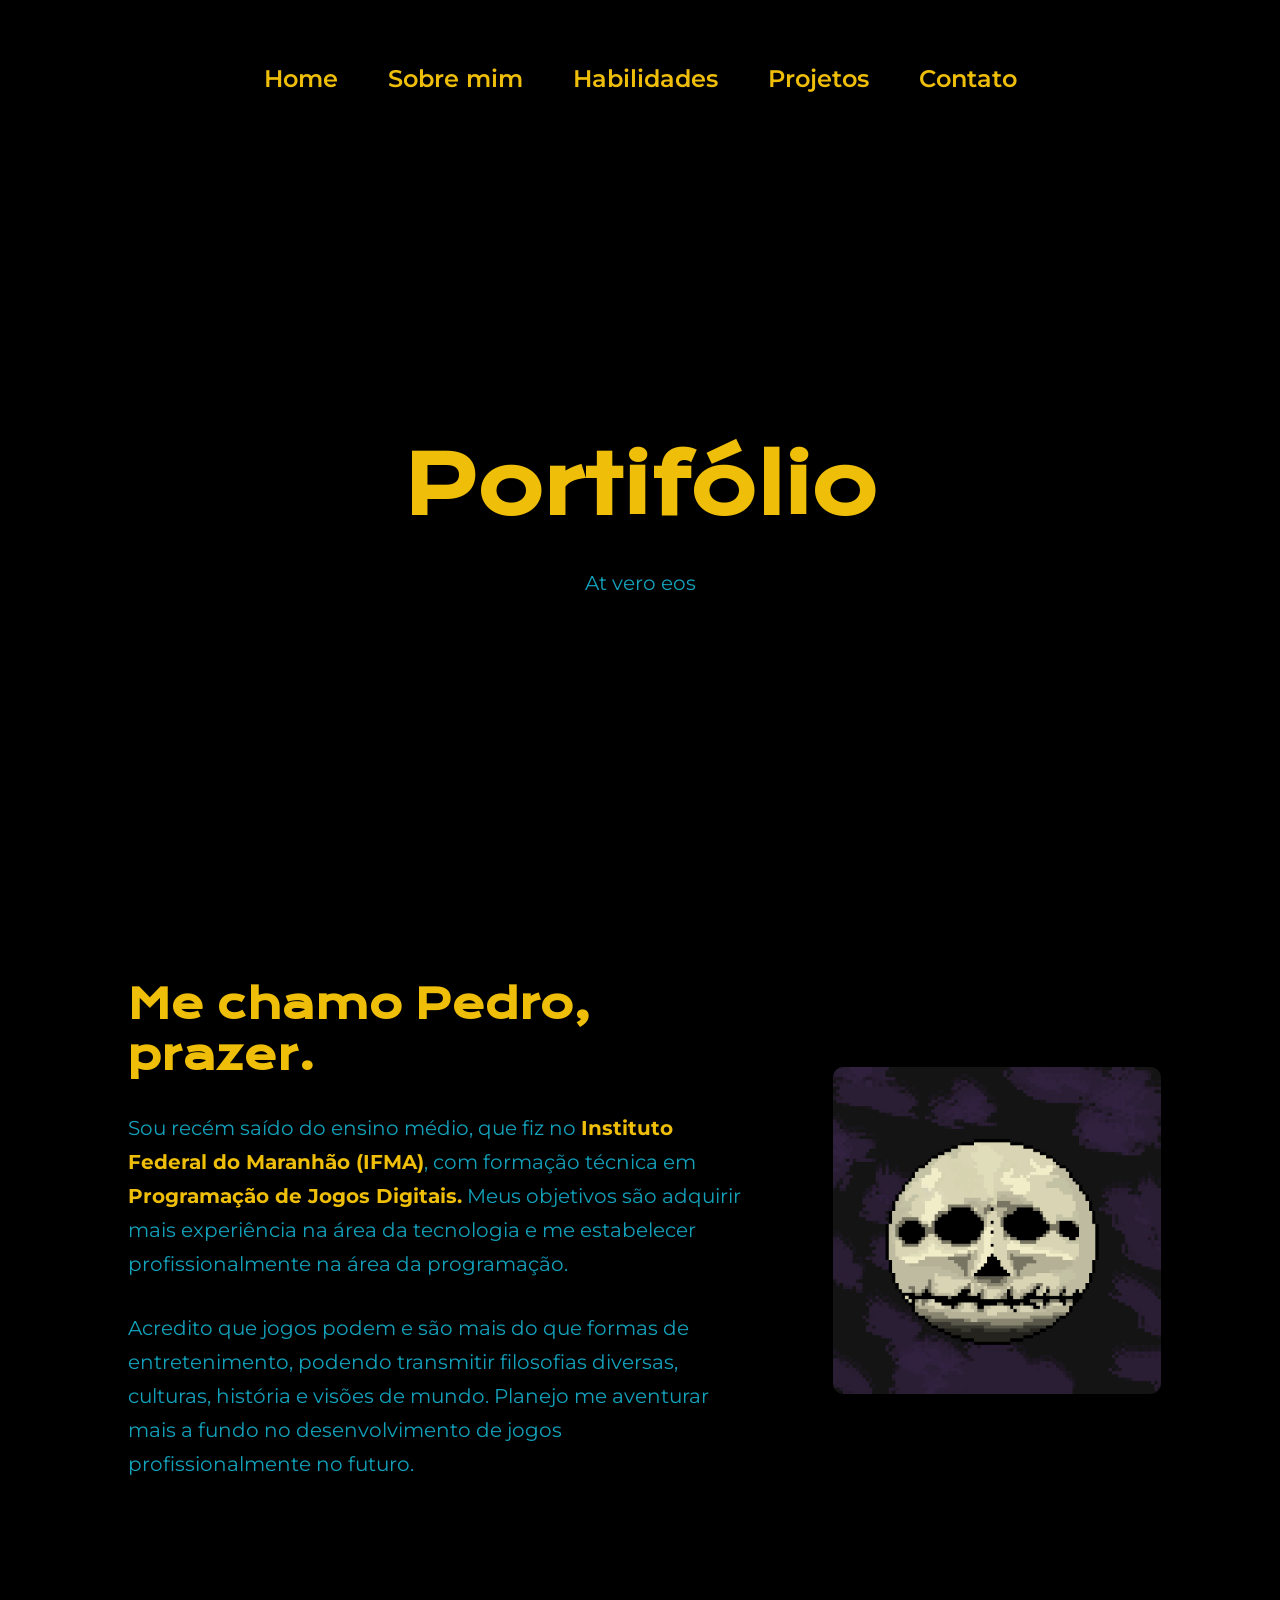
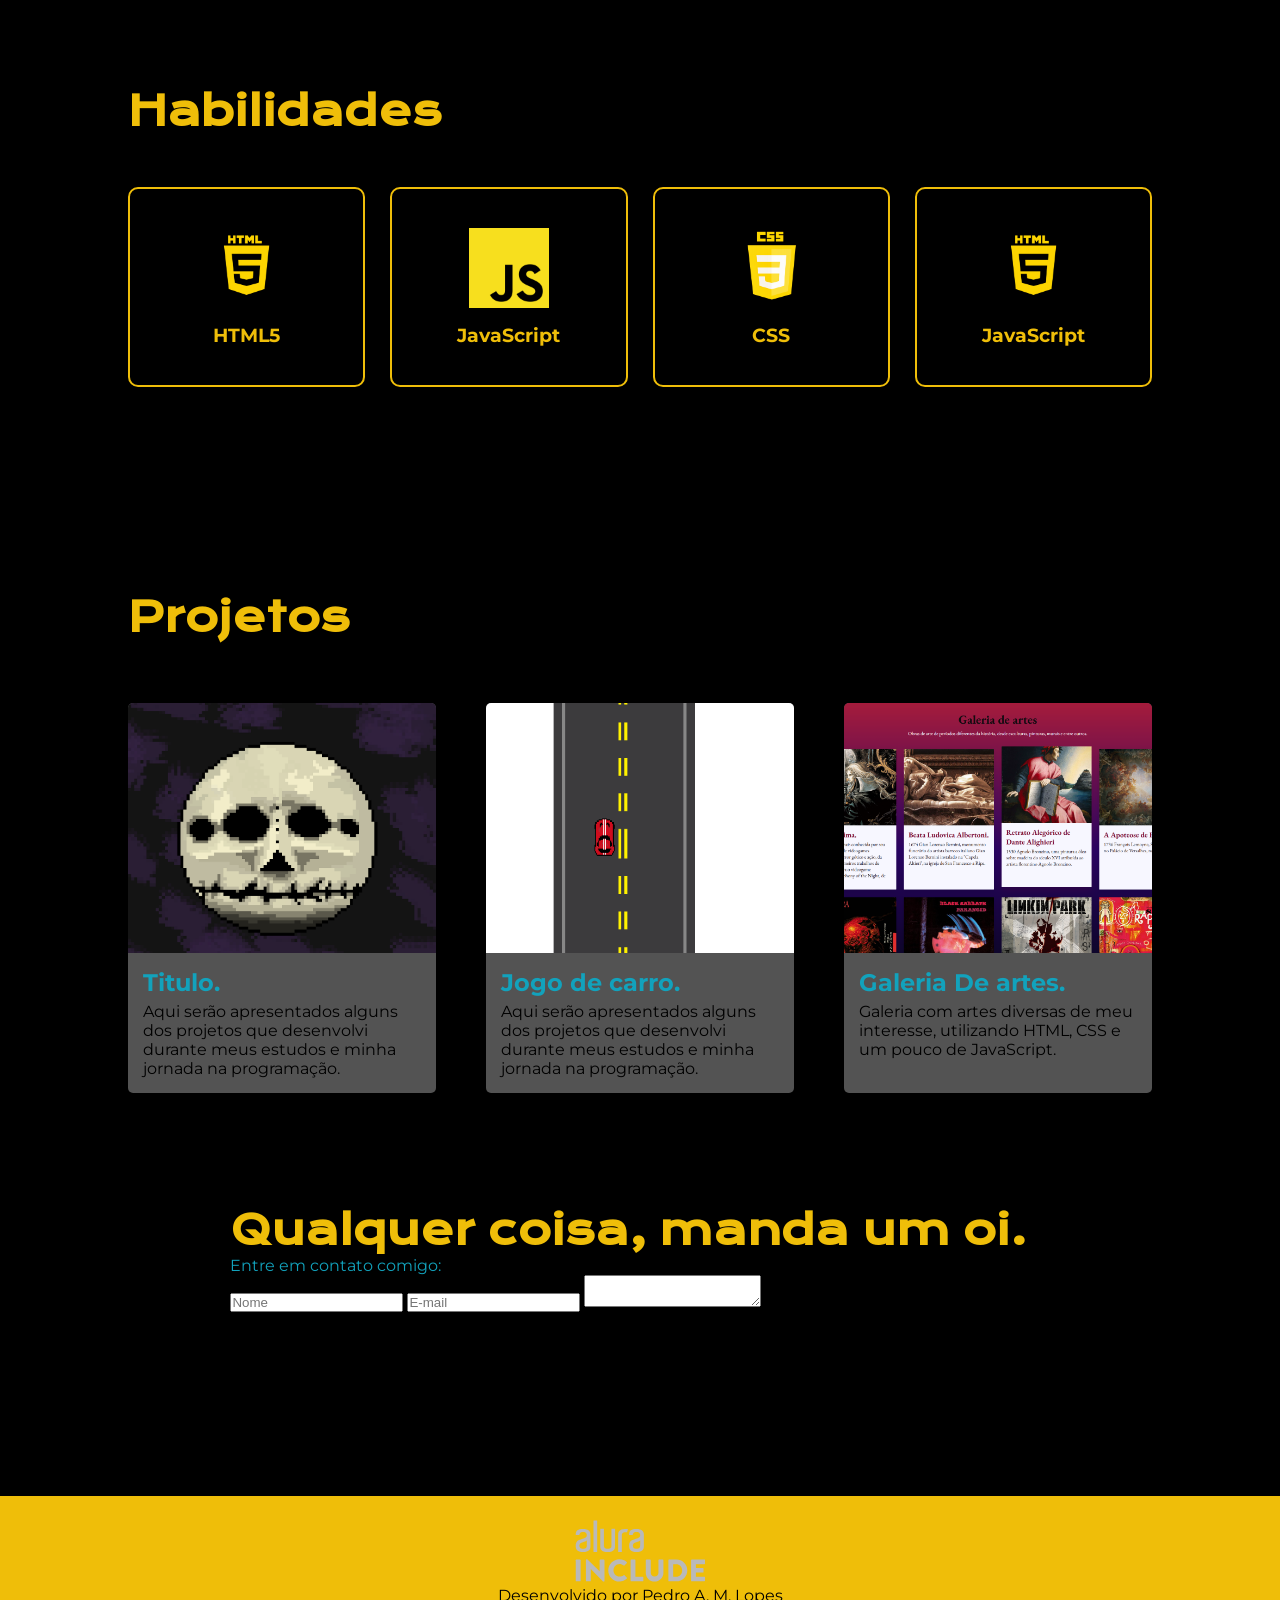
==== commit 073f9f4b: "P 2.3" ====
--- a/Portifolio-HTML-e-CSS/index.html
+++ b/Portifolio-HTML-e-CSS/index.html
@@ -17,6 +17,8 @@
             <a class="navegacao__link" href="#sobre">Sobre mim</a>
             <a class="navegacao__link" href="#habilidades">Habilidades</a>
             <a class="navegacao__link" href="#projetos">Projetos</a>
+            <a class="navegacao__link" href="#contato">Contato</a>
+
 
         </nav>
     </header>
@@ -144,15 +146,28 @@
                     <article class="foto">
                         <img src="./assets/Galeria-imagem.png" alt="Descrição da foto 3">
                         <div class="informacoes">
-                            <h2>Galeria.</h2>
-                            <p> Aqui serão apresentados alguns dos 
-                            projetos que desenvolvi durante meus 
-                            estudos e minha jornada na programação.
-                            </p>
+                            <h2>Galeria De artes.</h2>
+                            <p>Galeria com artes diversas de 
+                            meu interesse, utilizando HTML, 
+                            CSS e um pouco de JavaScript.</p>
                         </div>
                     </article>
 
                 </section>
+
+                <section id="contato" class="secao secao--contato">
+                    <div class="contato-conteudo">
+                        <h2 class="titulo">Qualquer coisa, manda um oi.</h2>
+                        <p>Entre em contato comigo:</p>
+                        <form action="" method="post" class="">
+                            <input type="text" placeholder="Nome" required>
+                            <input type="email" name="Email" placeholder="E-mail" required>
+                            <textarea name="message" placeholder="Como Posso Te Ajudar?">
+                            </textarea>
+                        </form>
+                    </div>
+                </section>
+
             </div>
         </section>
 
--- a/Portifolio-HTML-e-CSS/styles/style.css
+++ b/Portifolio-HTML-e-CSS/styles/style.css
@@ -5,6 +5,7 @@
     --cor-secundaria: #12A2BC;
     --cor-terciaria: #EFBE09;
     --cor-hover: #2c2c2c;
+    --cinza-m: #535353;
 
     /* Fontes */
     --fonte-titulo: "Krona One", sans-serif;
@@ -240,15 +241,16 @@
 }
 
 .galeria {
-    max-width: 1000px;
-    display: flex;
-    gap: 50px;
-    align-items: flex-start;
+    max-width: 1250px;
+    margin: auto;
+    display: grid;
+    grid-template-columns: repeat(3, 1fr);
+    gap: 50px;
 }
 
 /* Cards */
 .foto {
-    background-color: var(--cor-3);
+    background-color: var(--cinza-m);
     border-radius: 5px;
     overflow: hidden;
     box-shadow: 0 5px 15px rgba(0, 0, 0, 0.1);
@@ -278,4 +280,5 @@
 
 .informacoes p {
     color: var(--cor-2);
+    color: var(--cor-primaria);
 }
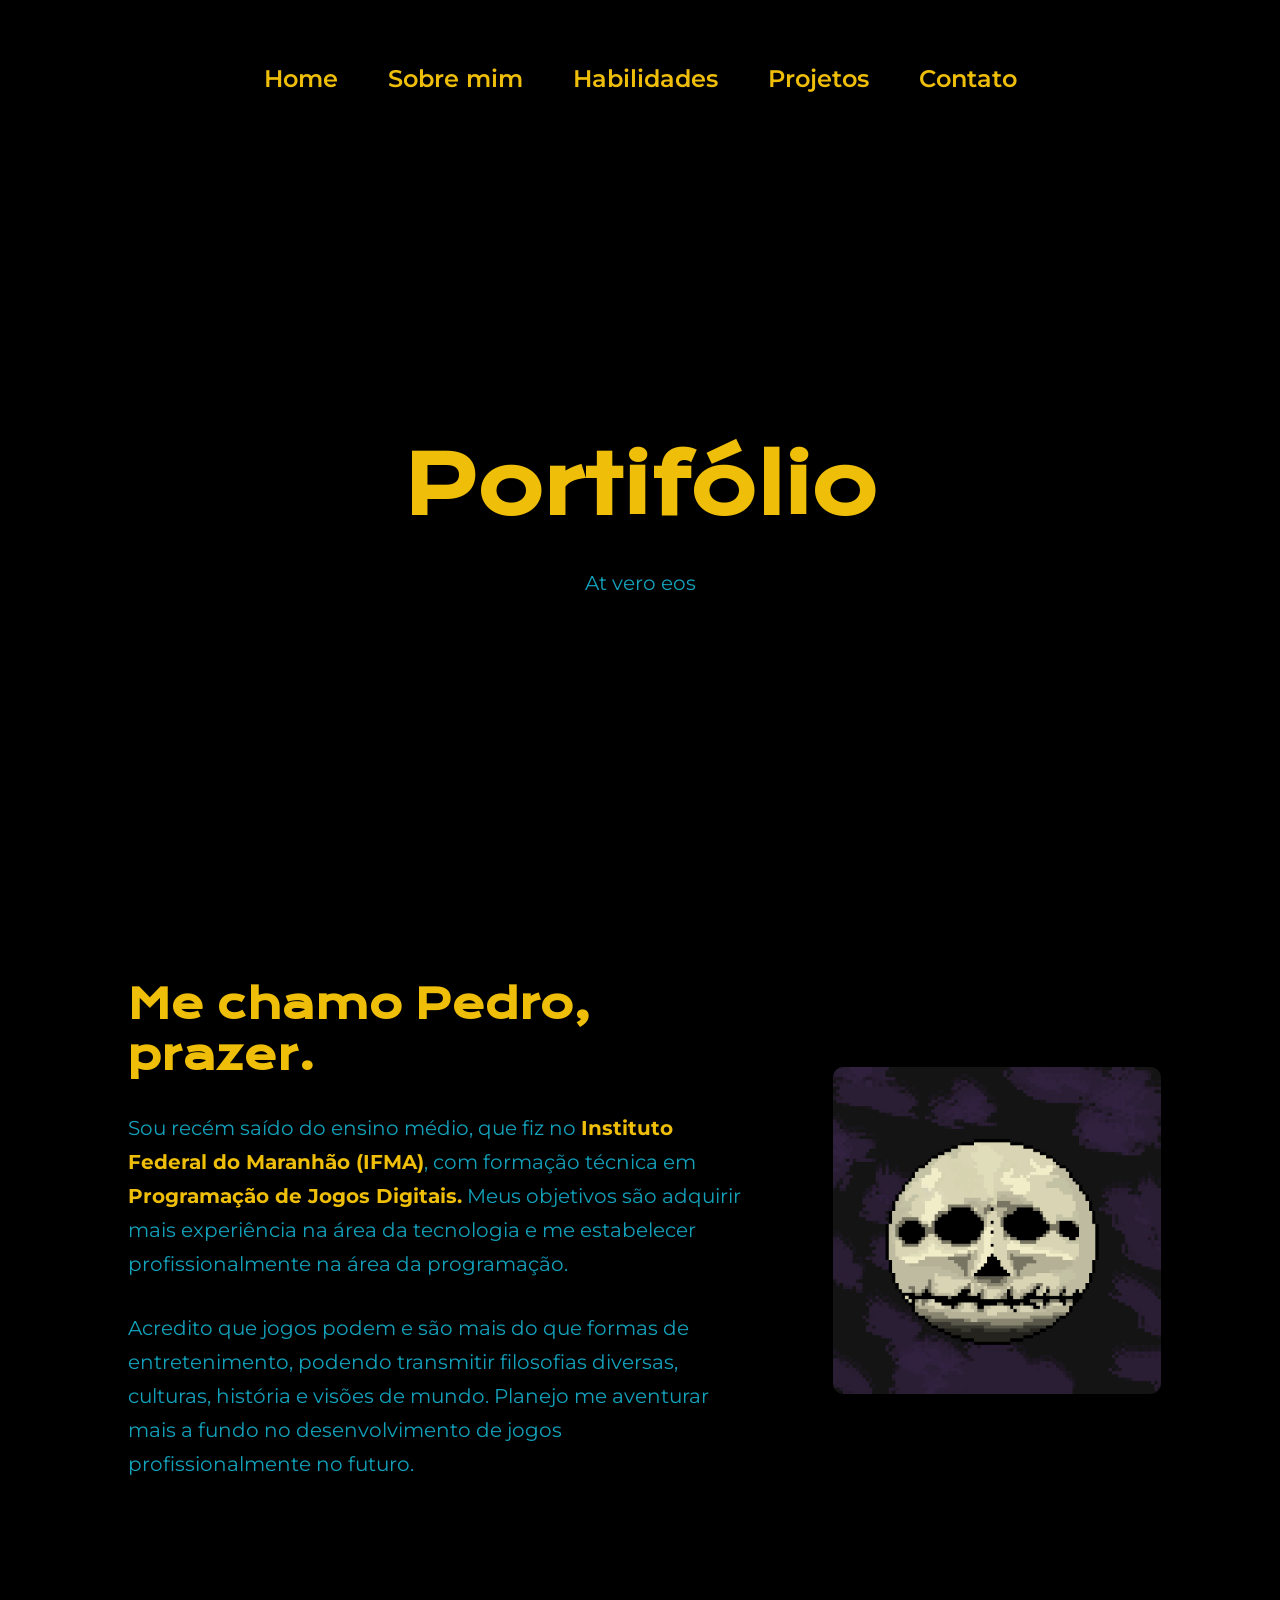
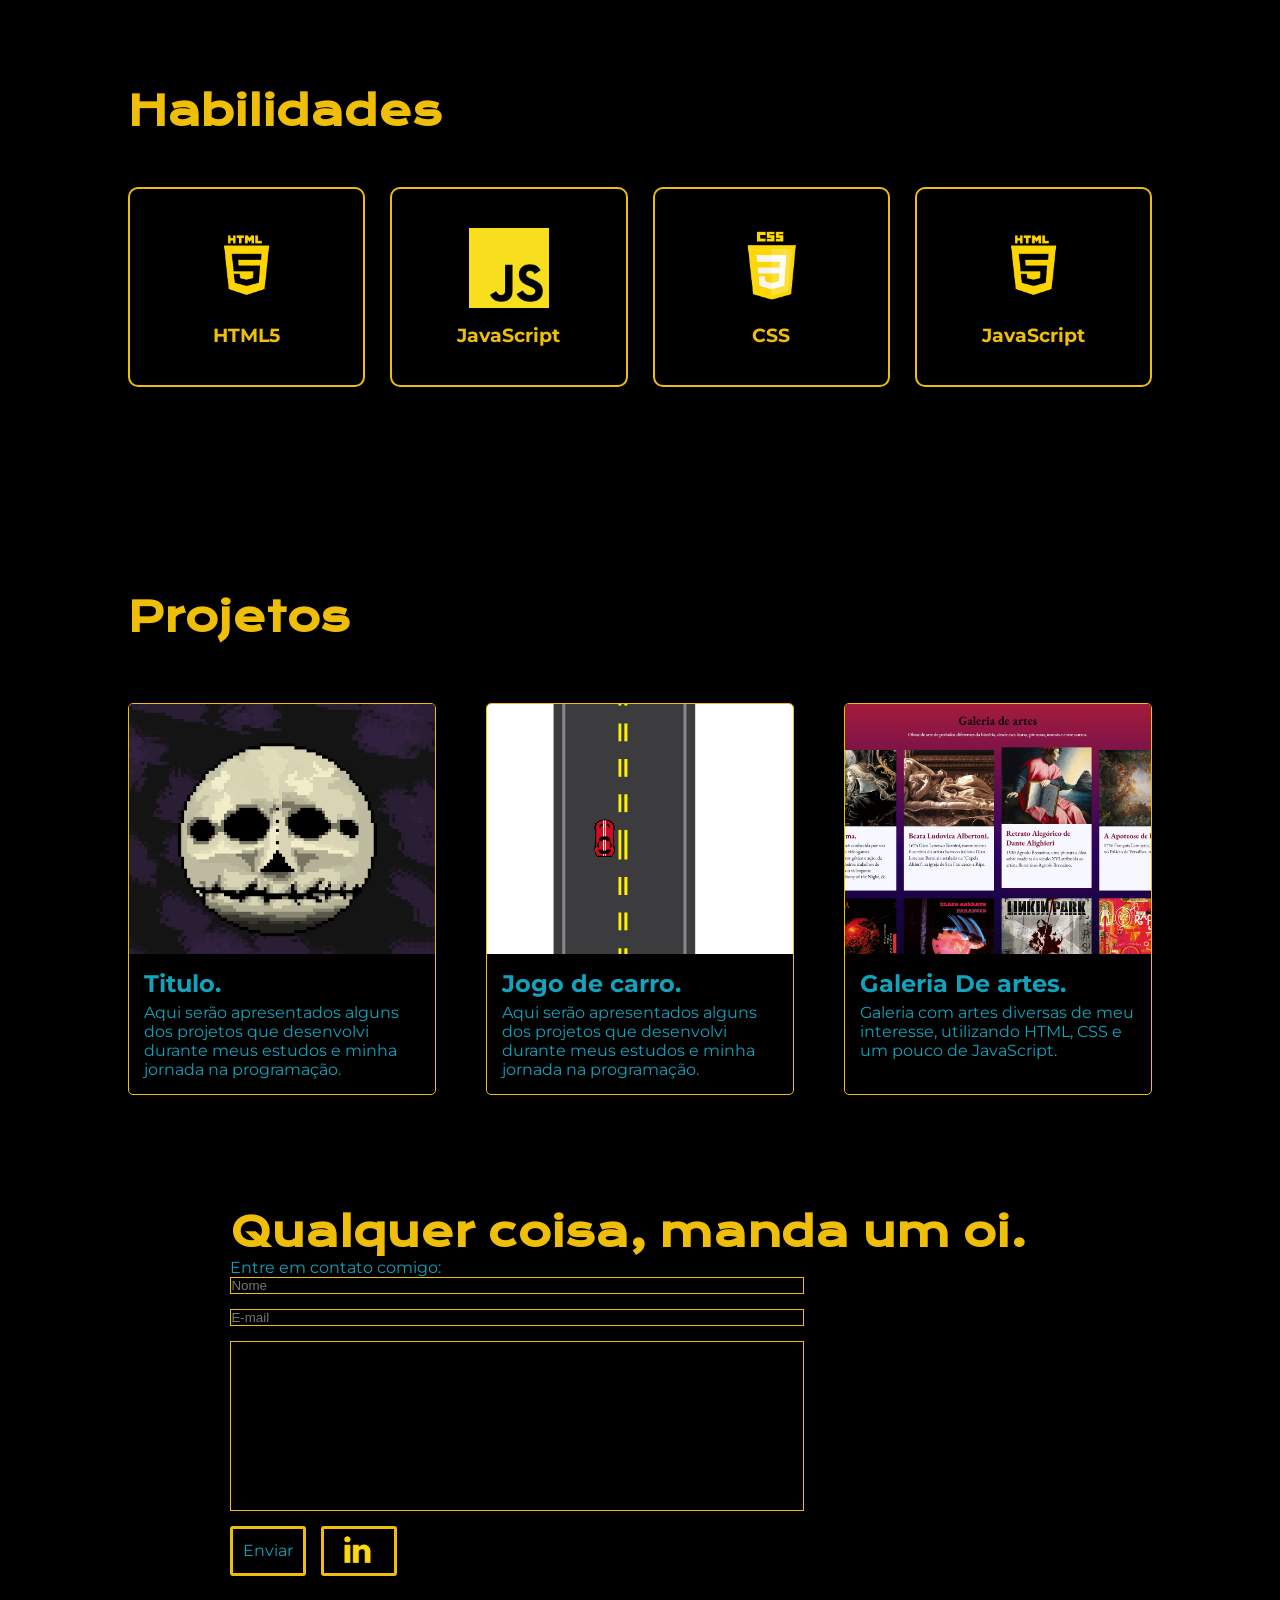
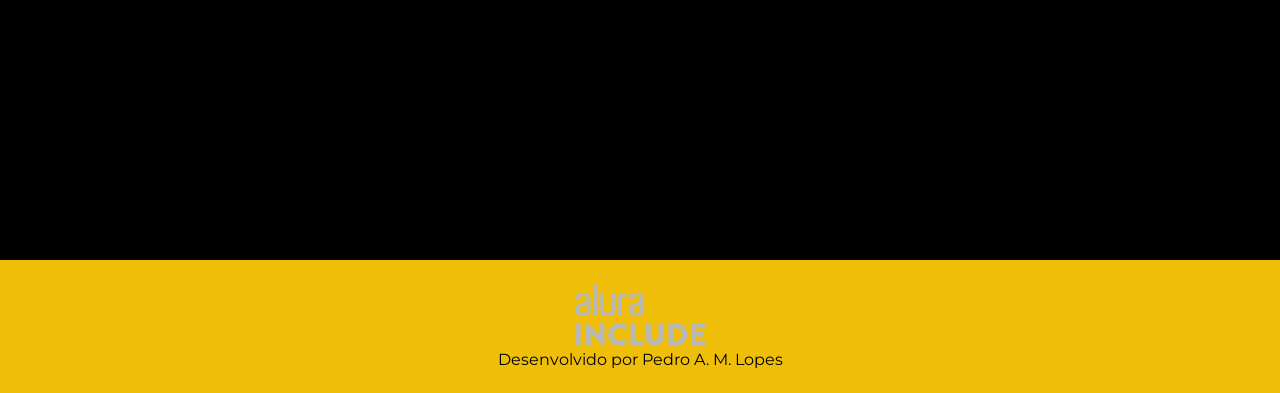
==== commit 3bd034c8: "P 2.4" ====
--- a/Portifolio-HTML-e-CSS/index.html
+++ b/Portifolio-HTML-e-CSS/index.html
@@ -64,7 +64,7 @@
 
 
             <div class="secao__imagem">
-                <img src="./assets/sIMg.png" alt="Foto de Pedro">
+                <img class="foto-minha" src="./assets/sIMg.png" alt="Foto de Pedro">
             </div>
 
         </section>
@@ -159,11 +159,20 @@
                     <div class="contato-conteudo">
                         <h2 class="titulo">Qualquer coisa, manda um oi.</h2>
                         <p>Entre em contato comigo:</p>
-                        <form action="" method="post" class="">
+                        <form action="" method="post" class="contato-form">
                             <input type="text" placeholder="Nome" required>
                             <input type="email" name="Email" placeholder="E-mail" required>
                             <textarea name="message" placeholder="Como Posso Te Ajudar?">
                             </textarea>
+
+                            <div class="form-buttons">
+                                <button class="flex" type="submit">Enviar</button>
+                                <button type="button">
+                                    <a target="_blank" href="https://br.linkedin.com/">
+                                        <img src="./assets/linkedin.png" alt="">
+                                    </a>
+                                </button>
+                            </div>
                         </form>
                     </div>
                 </section>
--- a/Portifolio-HTML-e-CSS/styles/style.css
+++ b/Portifolio-HTML-e-CSS/styles/style.css
@@ -148,7 +148,6 @@
 .habilidade img {
     width: 100px;
     height: 80px;
-
     object-fit: contain;
 }
 
@@ -239,6 +238,7 @@
     }
 
 }
+
 
 .galeria {
     max-width: 1250px;
@@ -250,11 +250,12 @@
 
 /* Cards */
 .foto {
-    background-color: var(--cinza-m);
+    background-color: var(--cor-primaria);
     border-radius: 5px;
     overflow: hidden;
     box-shadow: 0 5px 15px rgba(0, 0, 0, 0.1);
     cursor: pointer;
+    border: 1px solid var(--cor-terciaria);
     transition: transform 0.3s ease, box-shadow 0.3s ease;
 }
 
@@ -280,5 +281,67 @@
 
 .informacoes p {
     color: var(--cor-2);
+    color: var(--cor-secundaria);
+}
+
+.contato-form{
+    display: flex;
+    flex-direction: column;
+    width: 70%;
+    padding-bottom: 4.375rem;
+    gap: 0.9375rem;
+}
+
+form {
+    display: block;
+    unicode-bidi: isolate;
+}
+
+.contato-form input{
+    font-weight: 300;
+    background: transparent;
+    border: 1px solid var(--cor-terciaria);
+}
+
+.contato-form textarea {
+    resize: none;
+    height: 10.625rem;
+}
+
+textarea {
+    background-color: var(--cor-primaria);
+    border: 1px solid var(--cor-terciaria);
+    cursor: pointer;
+}
+
+.contato-form input, .contato-form textarea{
     color: var(--cor-primaria);
+}
+
+.form-buttons {
+    display: flex;
+    gap: 0.9375rem;
+}
+
+.form-buttons button{
+    display: flex;
+    justify-content: center;
+    align-items: center;
+    font-family: var(--fonte-texto);
+    font-size: medium;
+    color: var(--cor-secundaria);
+    border: solid var(--cor-terciaria);
+    height: 3.125rem;
+    background: var(--cor-primaria);
+    cursor: pointer;
+    border-image: none;
+    padding: 0.625rem;
+    border-radius: 3px;
+    transition: background 0.3s;
+}
+
+.form-buttons, a img {
+    width: 50px;
+    height: 80px;
+    object-fit: contain;
 }
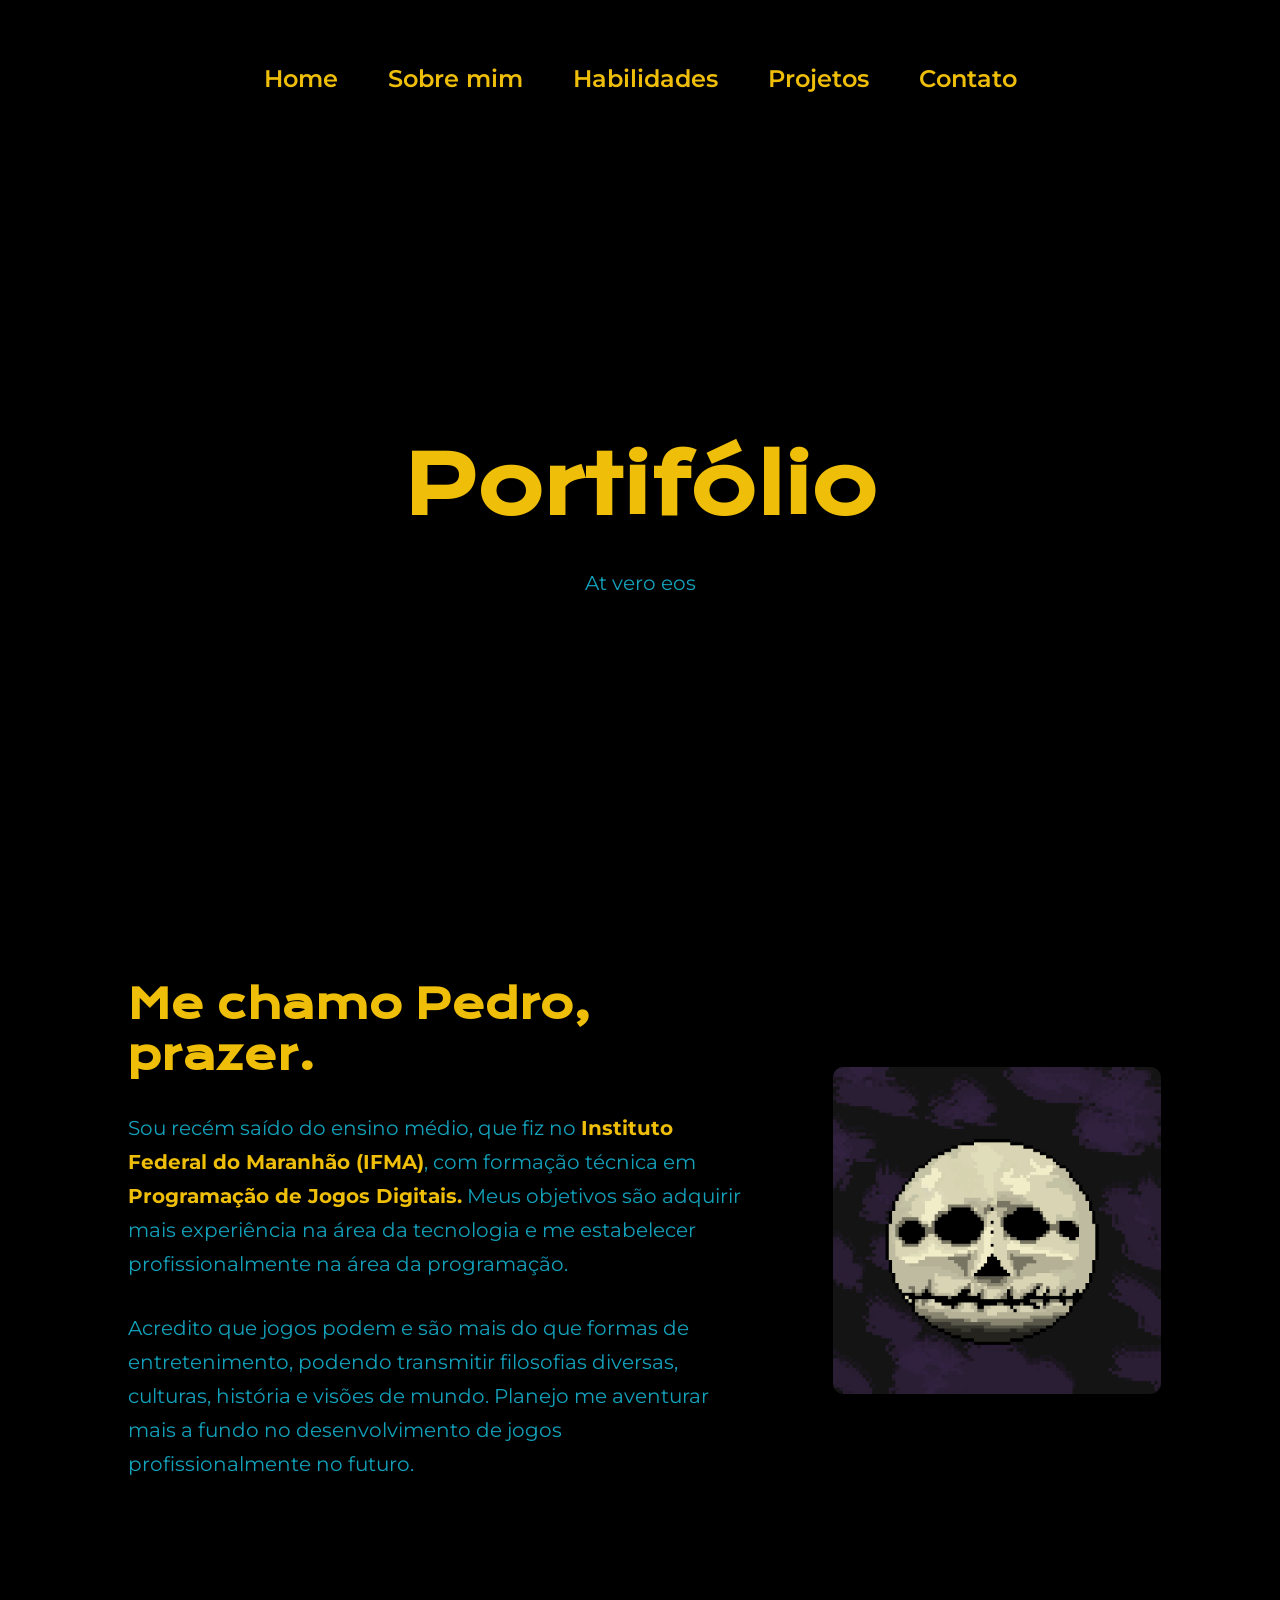
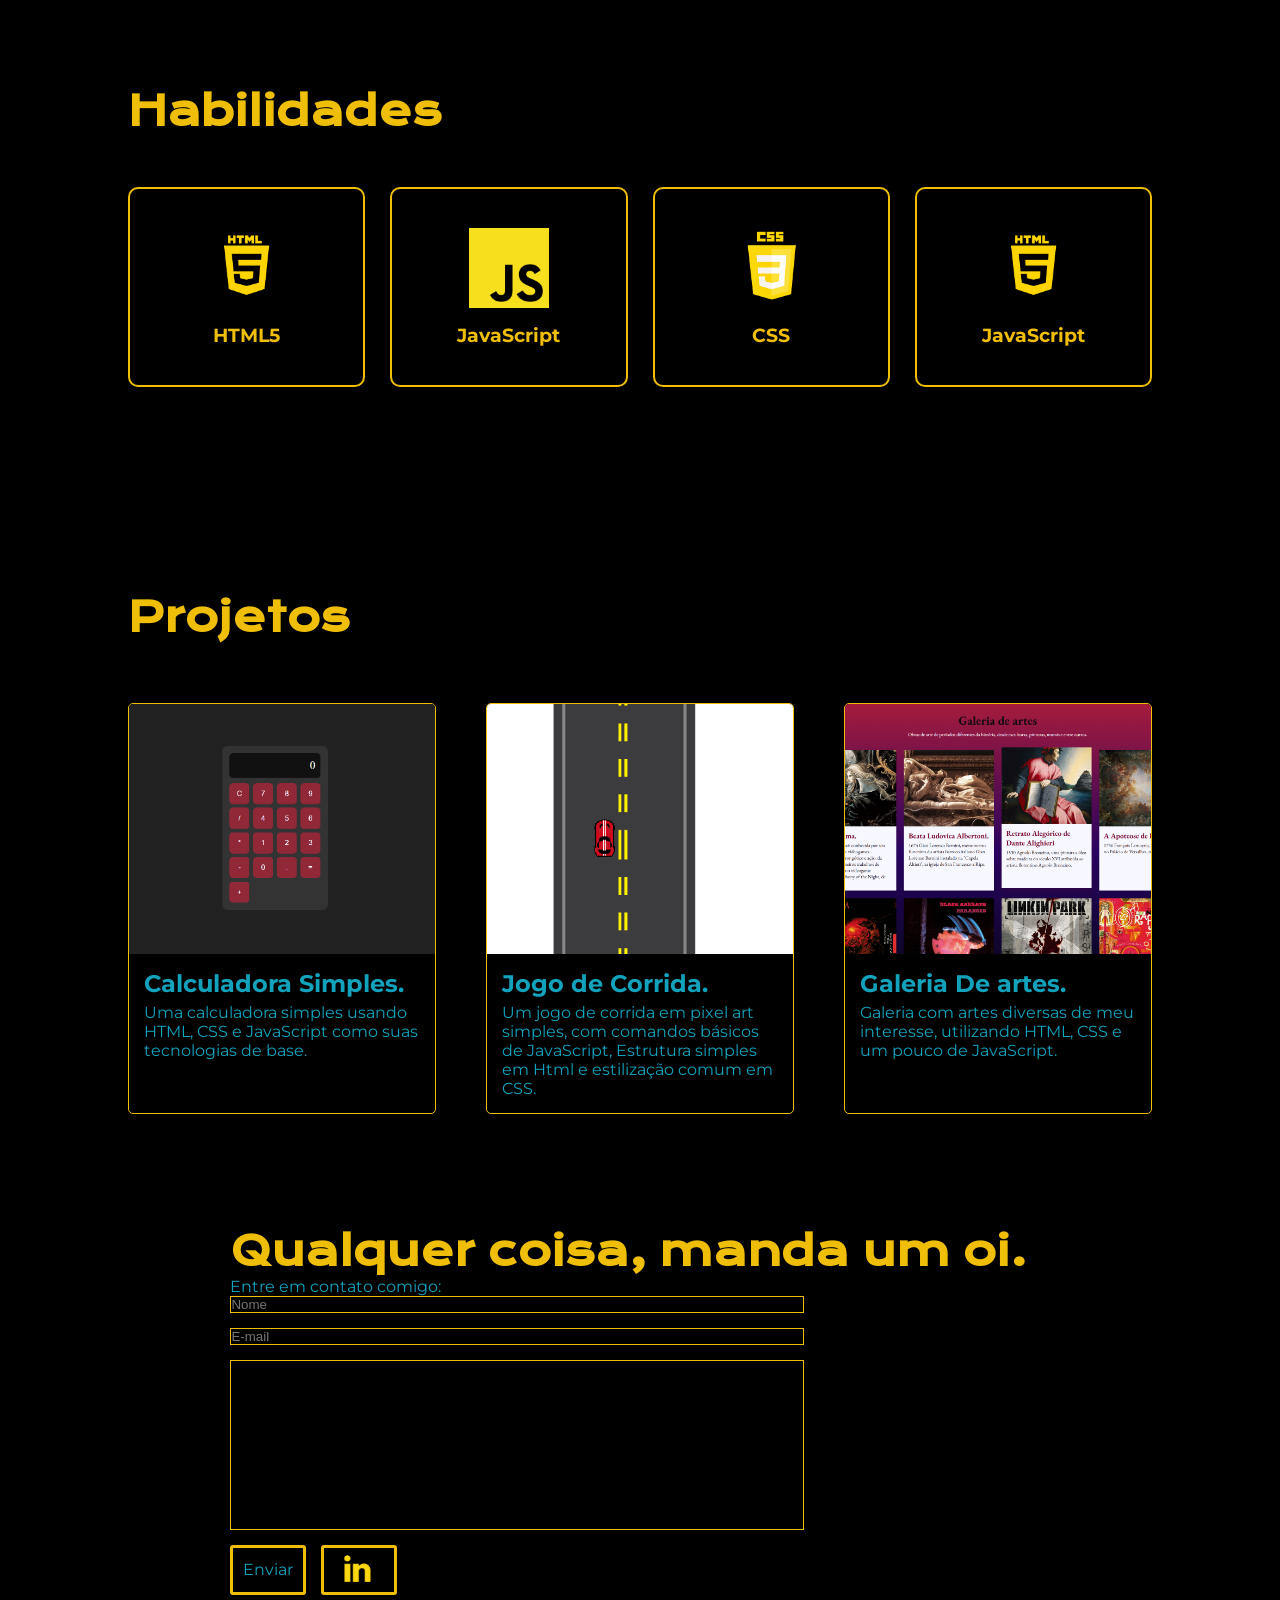
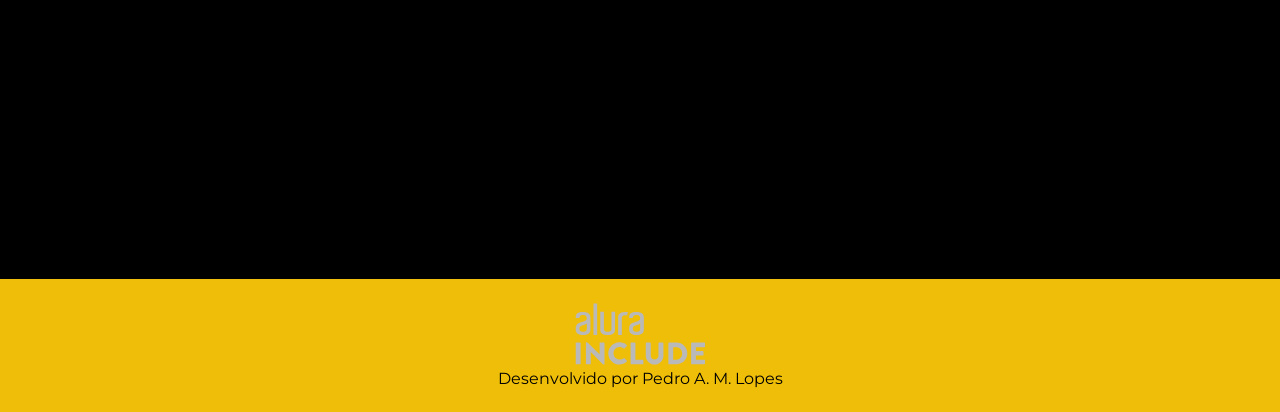
==== commit d79c7650: "P 2.5" ====
--- a/Portifolio-HTML-e-CSS/index.html
+++ b/Portifolio-HTML-e-CSS/index.html
@@ -122,12 +122,11 @@
                 <section class="galeria" id="galeria">
 
                     <article class="foto">
-                        <img src="./assets/sIMg.png" alt="Descrição da foto 1">
+                        <img src="./assets/calculadora-imagem.png" alt="Descrição da foto 1">
                         <div class="informacoes">
-                            <h2>Titulo.</h2>
-                            <p> Aqui serão apresentados alguns dos 
-                            projetos que desenvolvi durante meus 
-                            estudos e minha jornada na programação.
+                            <h2>Calculadora Simples.</h2>
+                            <p>Uma calculadora simples usando HTML, 
+                            CSS e JavaScript como suas tecnologias de base.
                             </p>
                         </div>
                     </article>
@@ -135,10 +134,10 @@
                     <article class="foto">
                         <img src="./assets/Jogo-imagem.png" alt="Descrição da foto 1">
                         <div class="informacoes">
-                            <h2>Jogo de carro.</h2>
-                            <p> Aqui serão apresentados alguns dos 
-                            projetos que desenvolvi durante meus 
-                            estudos e minha jornada na programação.
+                            <h2>Jogo de Corrida.</h2>
+                            <p> Um jogo de corrida em pixel art simples, 
+                            com comandos básicos de JavaScript, Estrutura 
+                            simples em Html e estilização comum em CSS. 
                             </p>
                         </div>
                     </article>
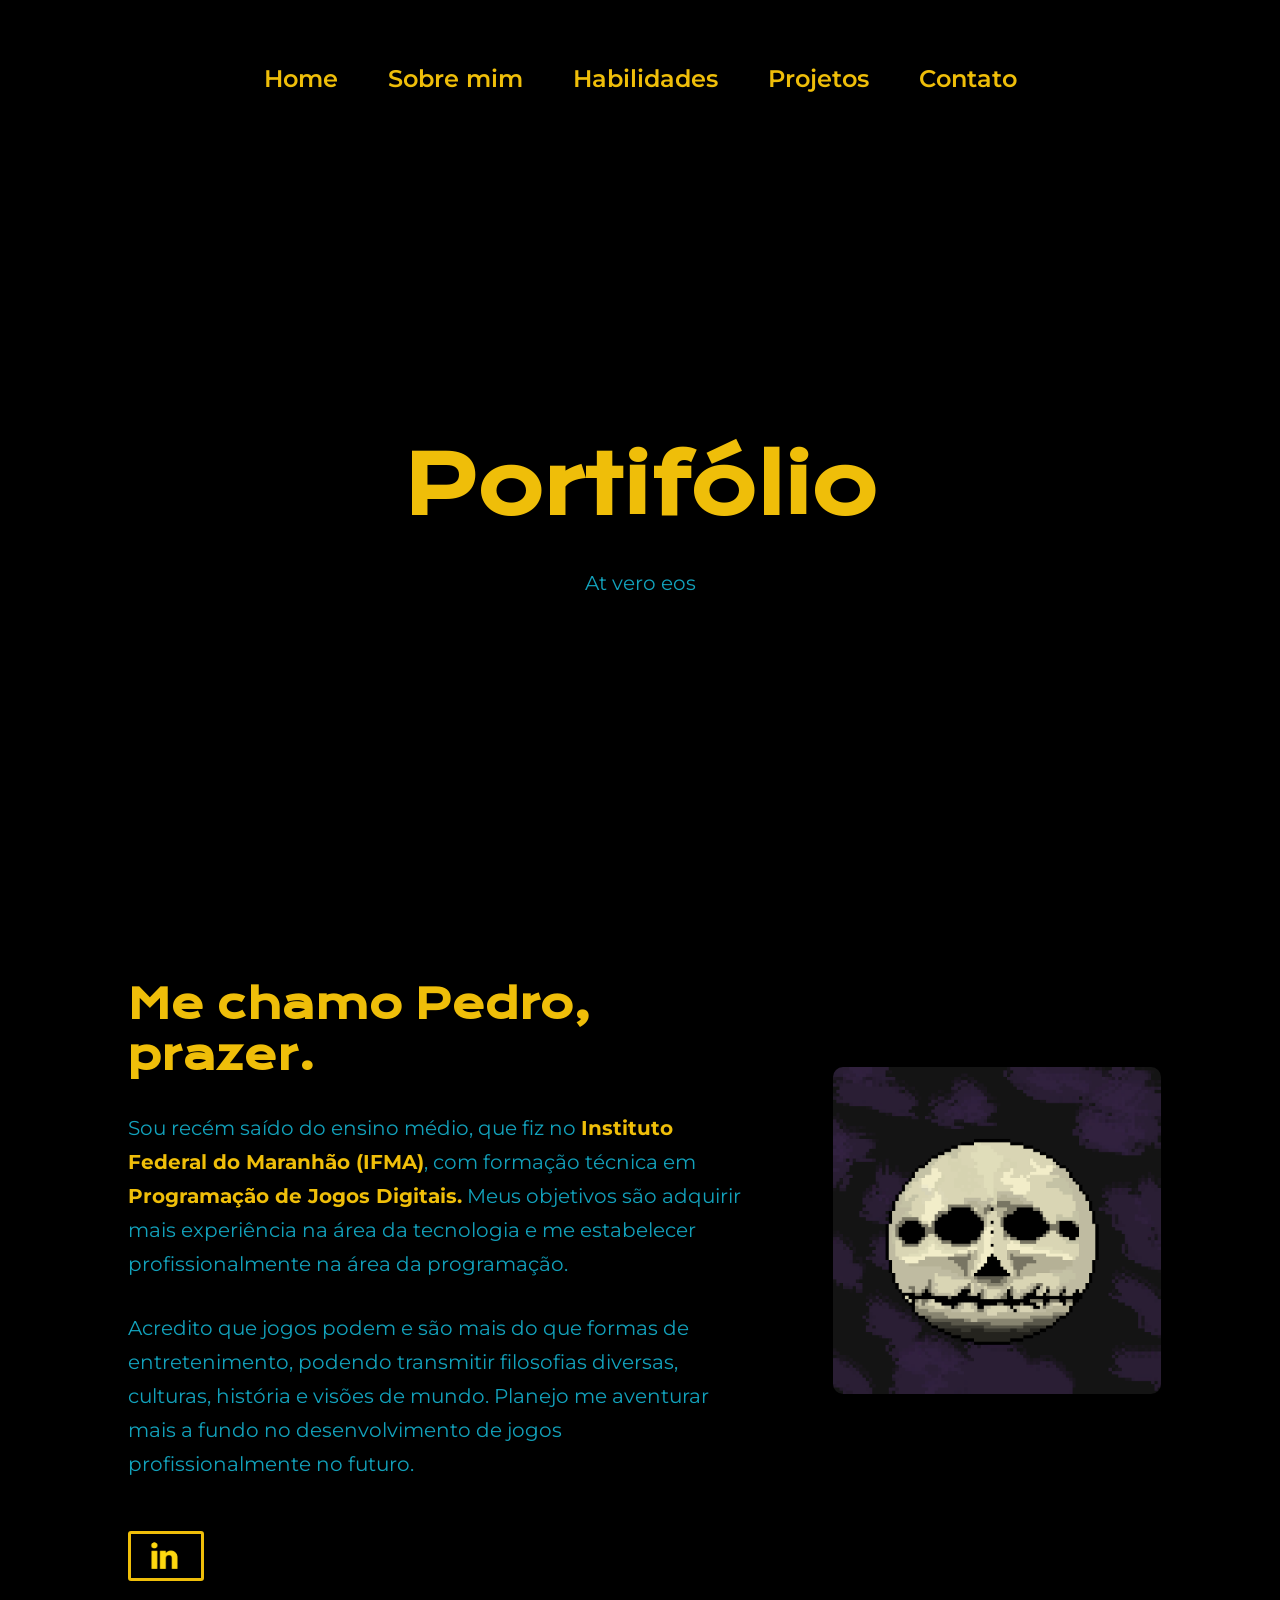
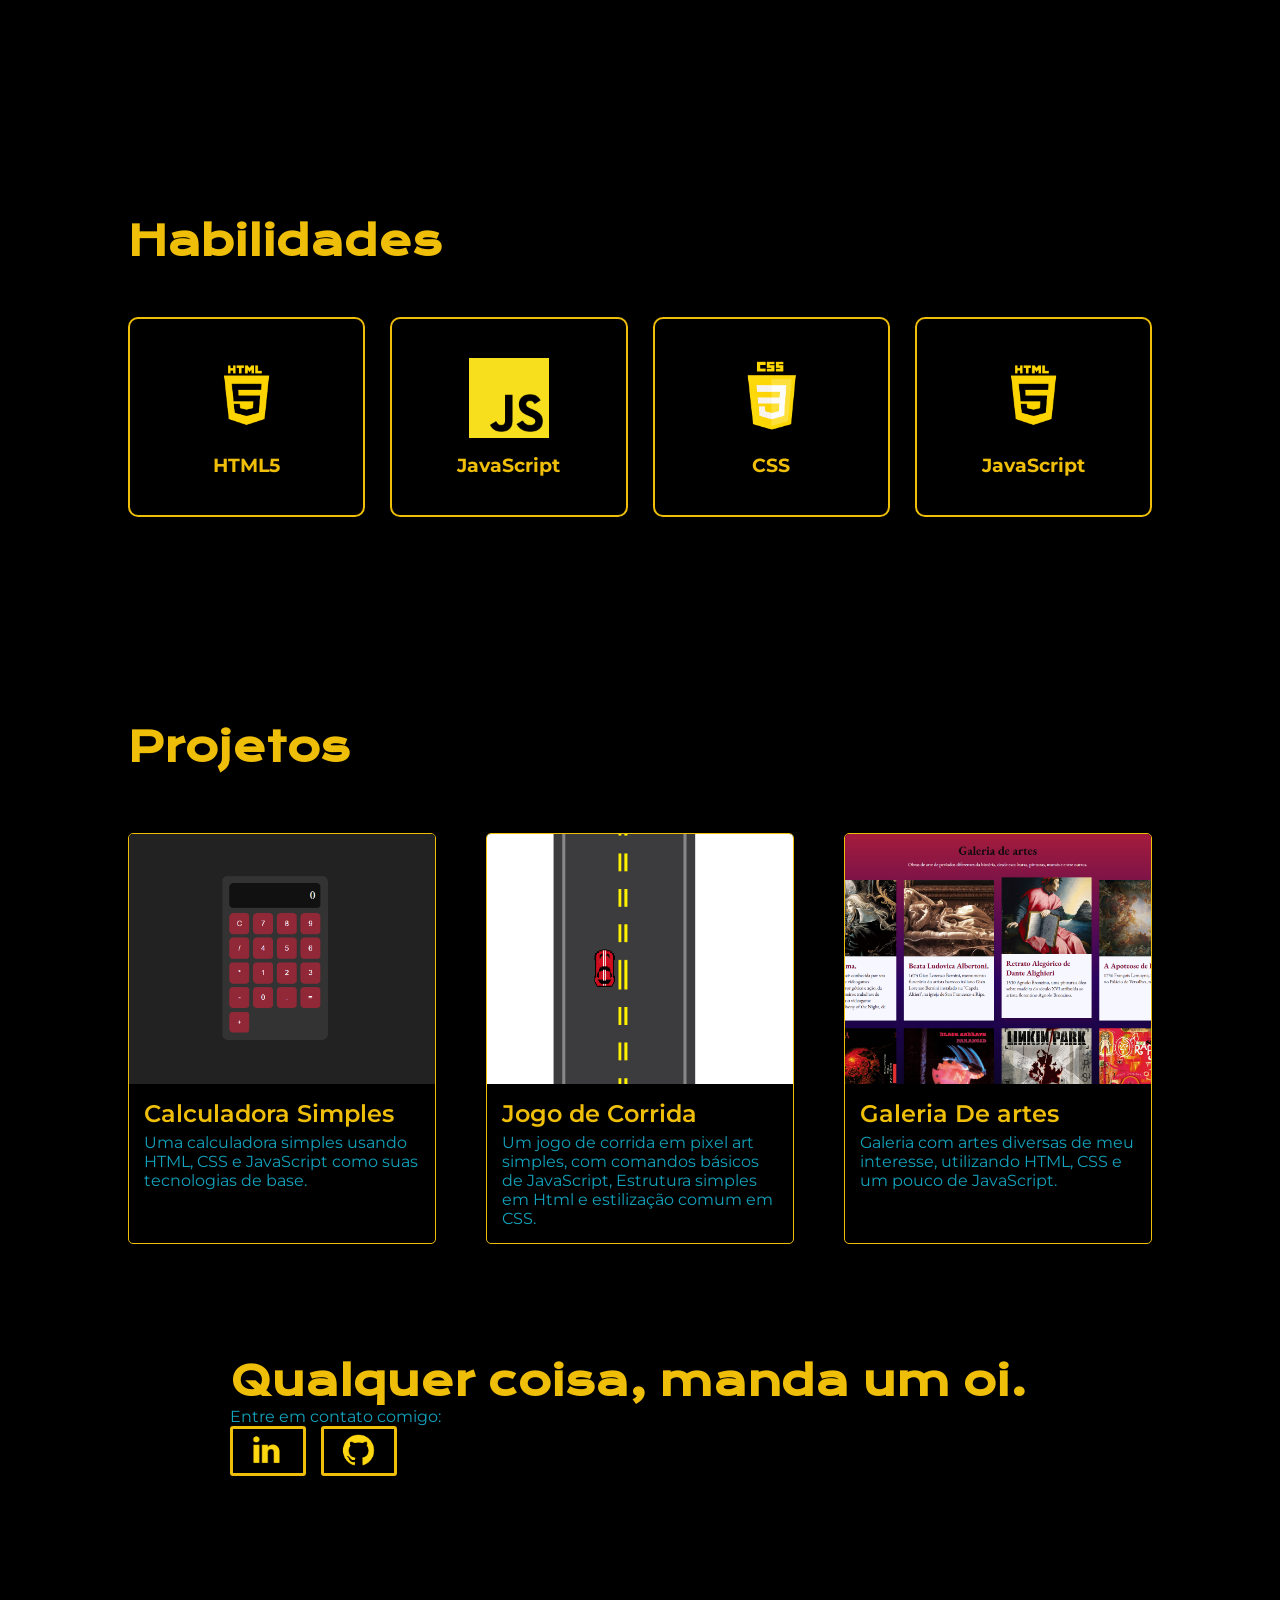
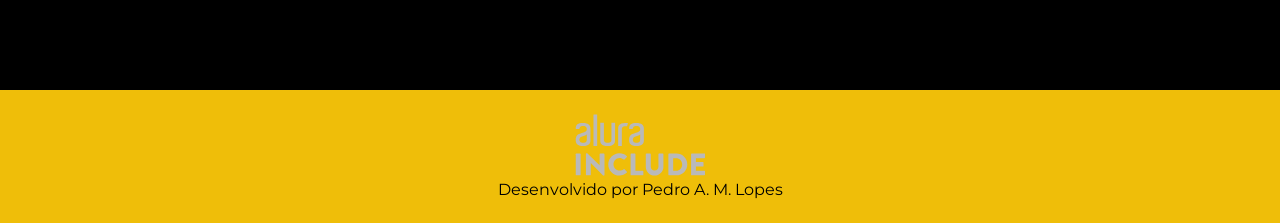
==== commit a33901d0: "2.6" ====
--- a/Portifolio-HTML-e-CSS/index.html
+++ b/Portifolio-HTML-e-CSS/index.html
@@ -9,17 +9,13 @@
 </head>
 
 <body>
-
     <header class="cabecalho">
         <nav class="navegacao">
-
             <a class="navegacao__link" href="#home">Home</a>
             <a class="navegacao__link" href="#sobre">Sobre mim</a>
             <a class="navegacao__link" href="#habilidades">Habilidades</a>
             <a class="navegacao__link" href="#projetos">Projetos</a>
             <a class="navegacao__link" href="#contato">Contato</a>
-
-
         </nav>
     </header>
 
@@ -28,10 +24,8 @@
 
         <section id="home" class="secao secao--home">
             <div class="secao__conteudo">
-
                 <h1 class="titulo titulo--principal">Portifólio</h1>
                 <p class="texto">At vero eos</p>
-
             </div>
         </section>
 
@@ -67,44 +61,43 @@
                 <img class="foto-minha" src="./assets/sIMg.png" alt="Foto de Pedro">
             </div>
 
+            <div class="form-buttons">
+                <button type="button">
+                    <a target="_blank" href="https://br.linkedin.com/">
+                        <img src="./assets/linkedin.png" alt="">
+                    </a>
+                </button>
+             </div>
+
         </section>
 
 
         <section id="habilidades" class="secao">
             <div class="secao__conteudo">
-
                 <h2 class="titulo">Habilidades</h2>
-
             </div>
 
+            <div class="habilidades">
 
-            <div class="habilidades">
                 <article class="habilidade">
-
                     <img src="./assets/html5-simbolo.png" alt="Logo do HTML5" >
                     <h3>HTML5</h3>
+                </article>
 
-                </article>
                 <article class="habilidade">
-
                     <img src="./assets/JavaScript_logo.webp" alt="Logo do HTML5" >
                     <h3>JavaScript</h3>
-
                 </article>
 
 
                 <article class="habilidade">
-
                     <img src="./assets/Css-logo.png" alt="Logo do JavaScript">
                     <h3>CSS</h3>
-
                 </article>
 
                 <article class="habilidade">
-
                     <img src="./assets/html5-simbolo.png" alt="Logo do JavaScript">
                     <h3> JavaScript</h3>
-
                 </article>
 
             </div>
@@ -115,18 +108,19 @@
             <div class="secao__conteudo">
 
                 <h2 class="titulo"> Projetos</h2>
-                <p class="texto">
-                   
-                </p>
+                <p class="texto"></p>
 
                 <section class="galeria" id="galeria">
 
                     <article class="foto">
                         <img src="./assets/calculadora-imagem.png" alt="Descrição da foto 1">
                         <div class="informacoes">
-                            <h2>Calculadora Simples.</h2>
+                            <h2>
+                                <a class="navegacao__link" href="https://github.com/PedroMMCloud/CalculadoraHtml">Calculadora Simples</a>
+                            </h2>                        
                             <p>Uma calculadora simples usando HTML, 
-                            CSS e JavaScript como suas tecnologias de base.
+                            CSS e JavaScript como suas tecnologias 
+                            de base.
                             </p>
                         </div>
                     </article>
@@ -134,7 +128,9 @@
                     <article class="foto">
                         <img src="./assets/Jogo-imagem.png" alt="Descrição da foto 1">
                         <div class="informacoes">
-                            <h2>Jogo de Corrida.</h2>
+                            <h2>
+                                <a class="navegacao__link" href="https://github.com/PedroMMCloud/Jogo-de-Corrida-Em-Pixelart">Jogo de Corrida</a>
+                            </h2>
                             <p> Um jogo de corrida em pixel art simples, 
                             com comandos básicos de JavaScript, Estrutura 
                             simples em Html e estilização comum em CSS. 
@@ -145,7 +141,9 @@
                     <article class="foto">
                         <img src="./assets/Galeria-imagem.png" alt="Descrição da foto 3">
                         <div class="informacoes">
-                            <h2>Galeria De artes.</h2>
+                            <h2>
+                                <a class="navegacao__link" href="https://github.com/PedroMMCloud/Galeria-InterativaHTML">Galeria De artes</a>
+                            </h2>
                             <p>Galeria com artes diversas de 
                             meu interesse, utilizando HTML, 
                             CSS e um pouco de JavaScript.</p>
@@ -158,17 +156,22 @@
                     <div class="contato-conteudo">
                         <h2 class="titulo">Qualquer coisa, manda um oi.</h2>
                         <p>Entre em contato comigo:</p>
-                        <form action="" method="post" class="contato-form">
+                        <!-- <form action="" method="post" class="contato-form">
                             <input type="text" placeholder="Nome" required>
                             <input type="email" name="Email" placeholder="E-mail" required>
                             <textarea name="message" placeholder="Como Posso Te Ajudar?">
-                            </textarea>
+                            </textarea> -->
 
                             <div class="form-buttons">
-                                <button class="flex" type="submit">Enviar</button>
+                                <!-- <button class="flex" type="submit">Enviar</button> -->
                                 <button type="button">
                                     <a target="_blank" href="https://br.linkedin.com/">
                                         <img src="./assets/linkedin.png" alt="">
+                                    </a>
+                                </button>
+                                <button type="button">
+                                    <a target="_blank" href="https://github.com/PedroMMCloud">
+                                        <img src="./assets/github.png" alt="">
                                     </a>
                                 </button>
                             </div>
--- a/Portifolio-HTML-e-CSS/styles/style.css
+++ b/Portifolio-HTML-e-CSS/styles/style.css
@@ -11,8 +11,6 @@
     --fonte-titulo: "Krona One", sans-serif;
     --fonte-texto: "Montserrat", sans-serif;
 }
-
-
 
 * {
     margin: 0;
@@ -280,7 +278,6 @@
 }
 
 .informacoes p {
-    color: var(--cor-2);
     color: var(--cor-secundaria);
 }
 
@@ -295,6 +292,7 @@
 form {
     display: block;
     unicode-bidi: isolate;
+    
 }
 
 .contato-form input{
@@ -312,6 +310,7 @@
     background-color: var(--cor-primaria);
     border: 1px solid var(--cor-terciaria);
     cursor: pointer;
+    color: var(--cor-secundaria)
 }
 
 .contato-form input, .contato-form textarea{
